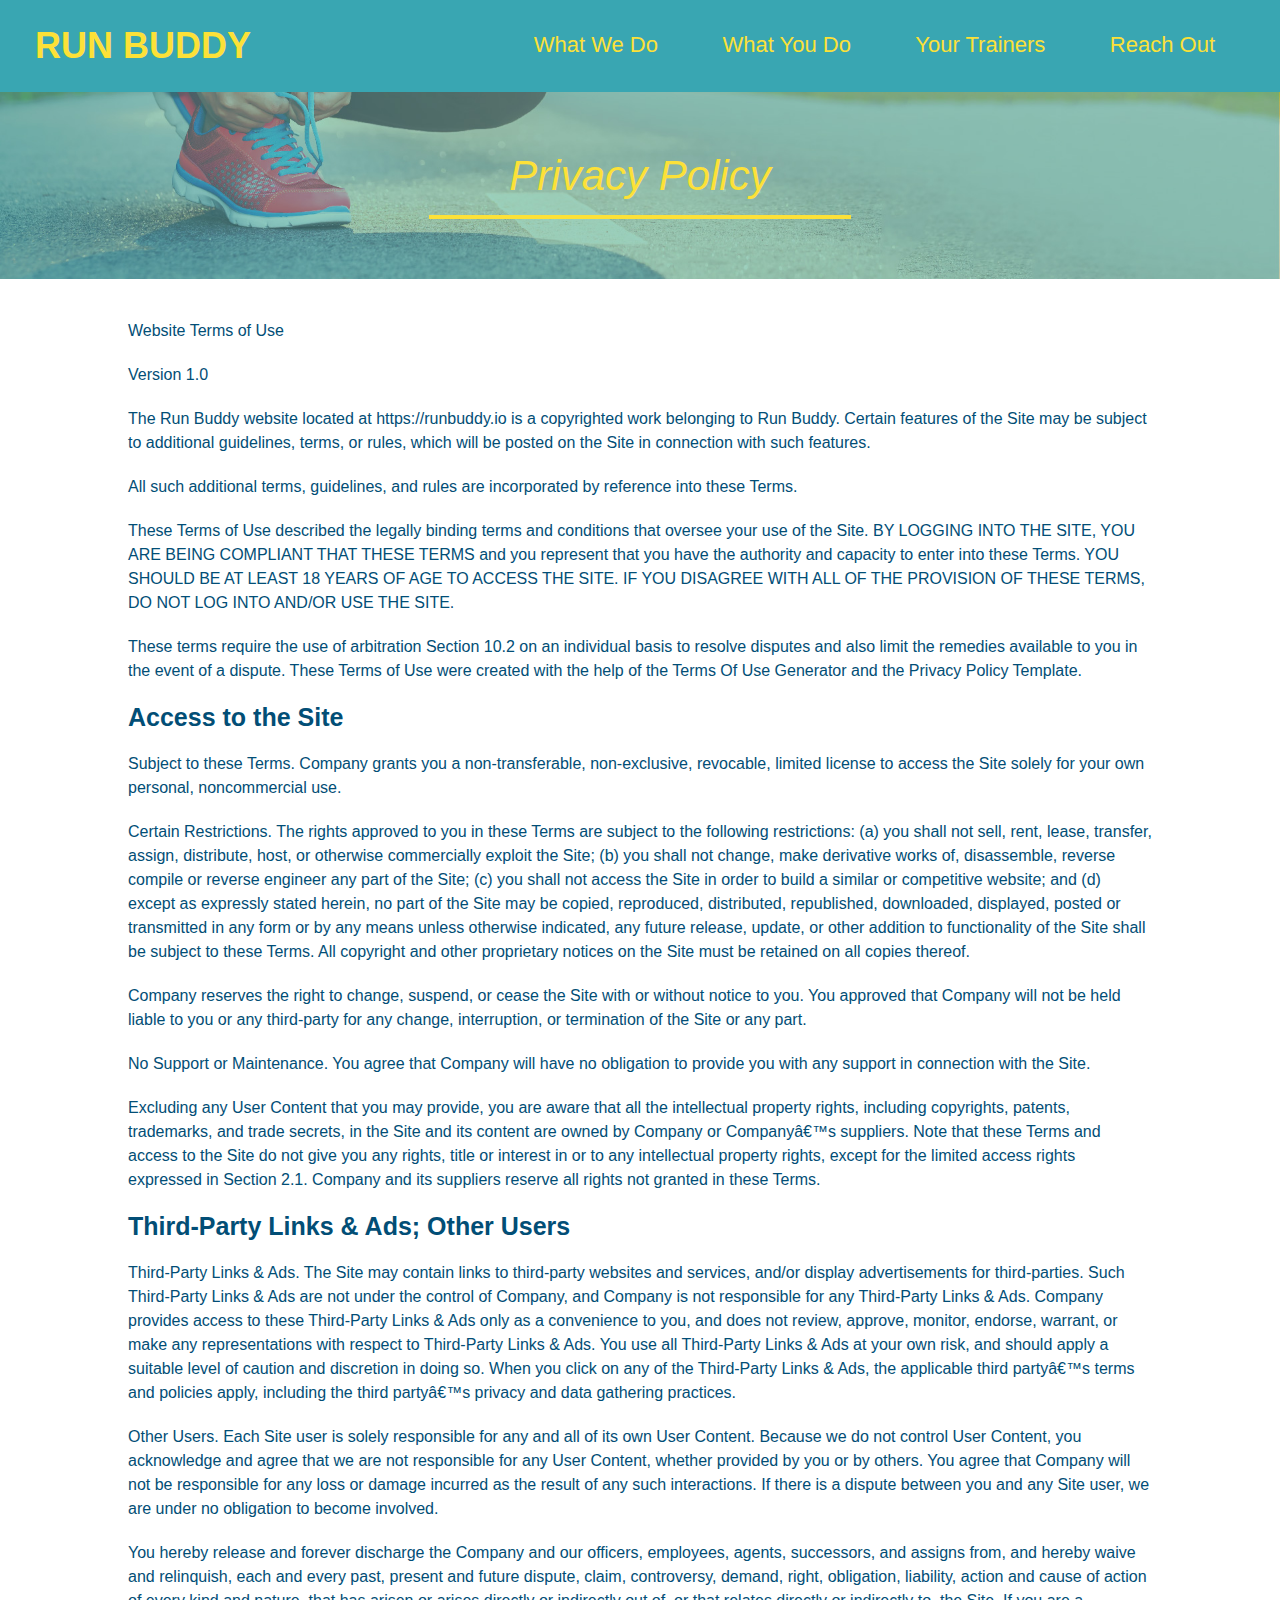
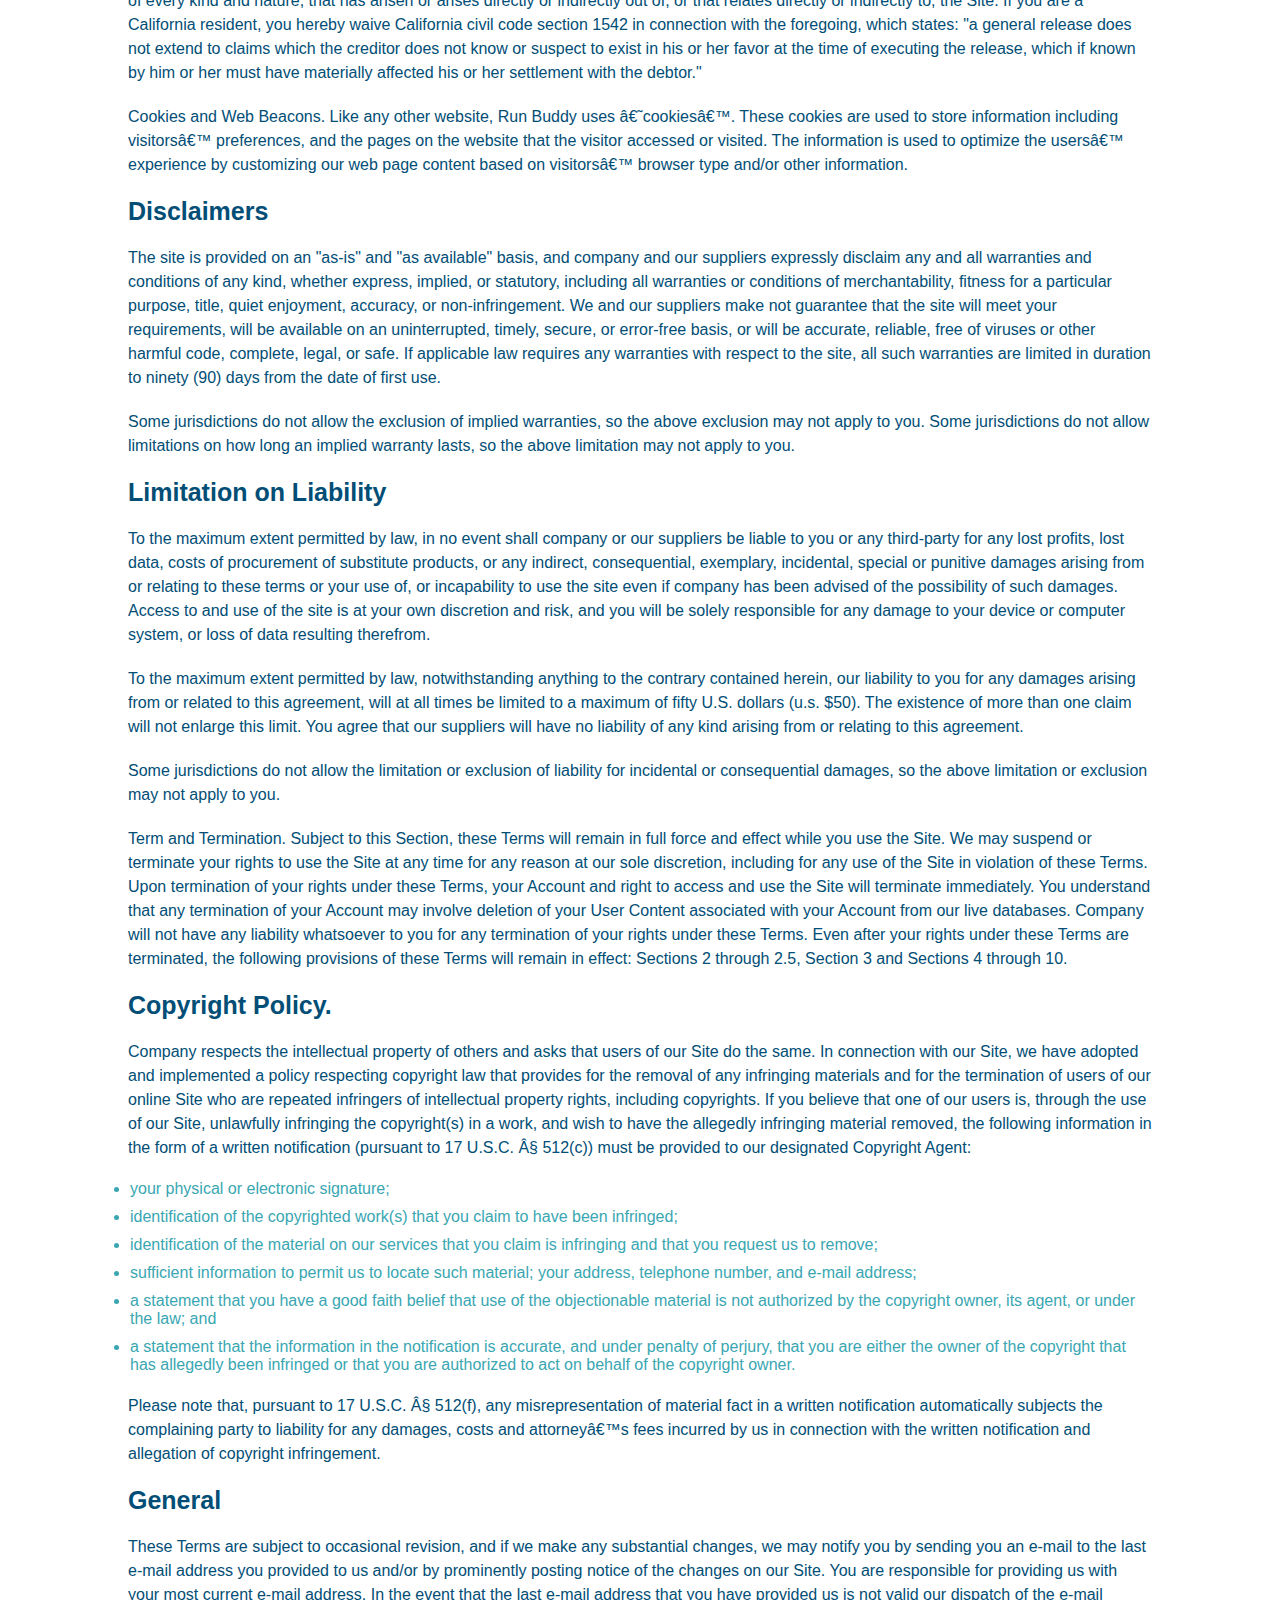
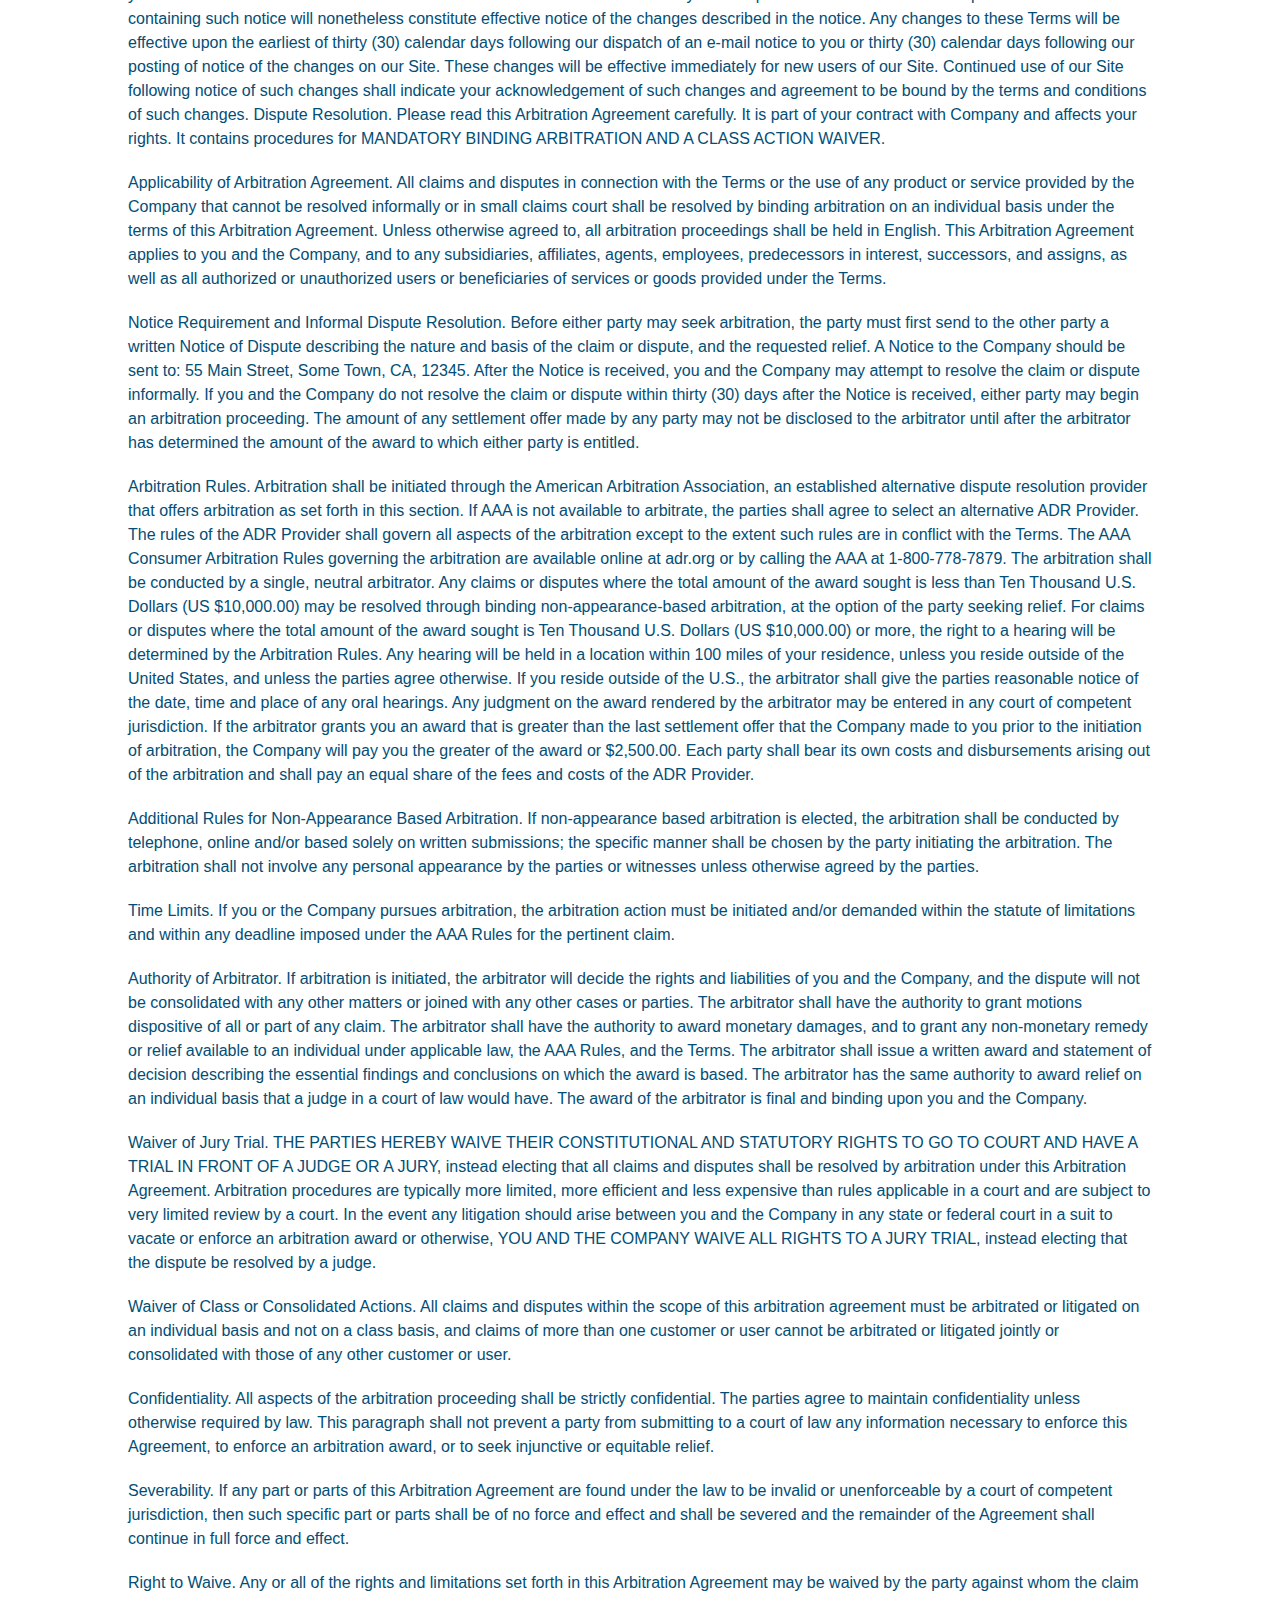
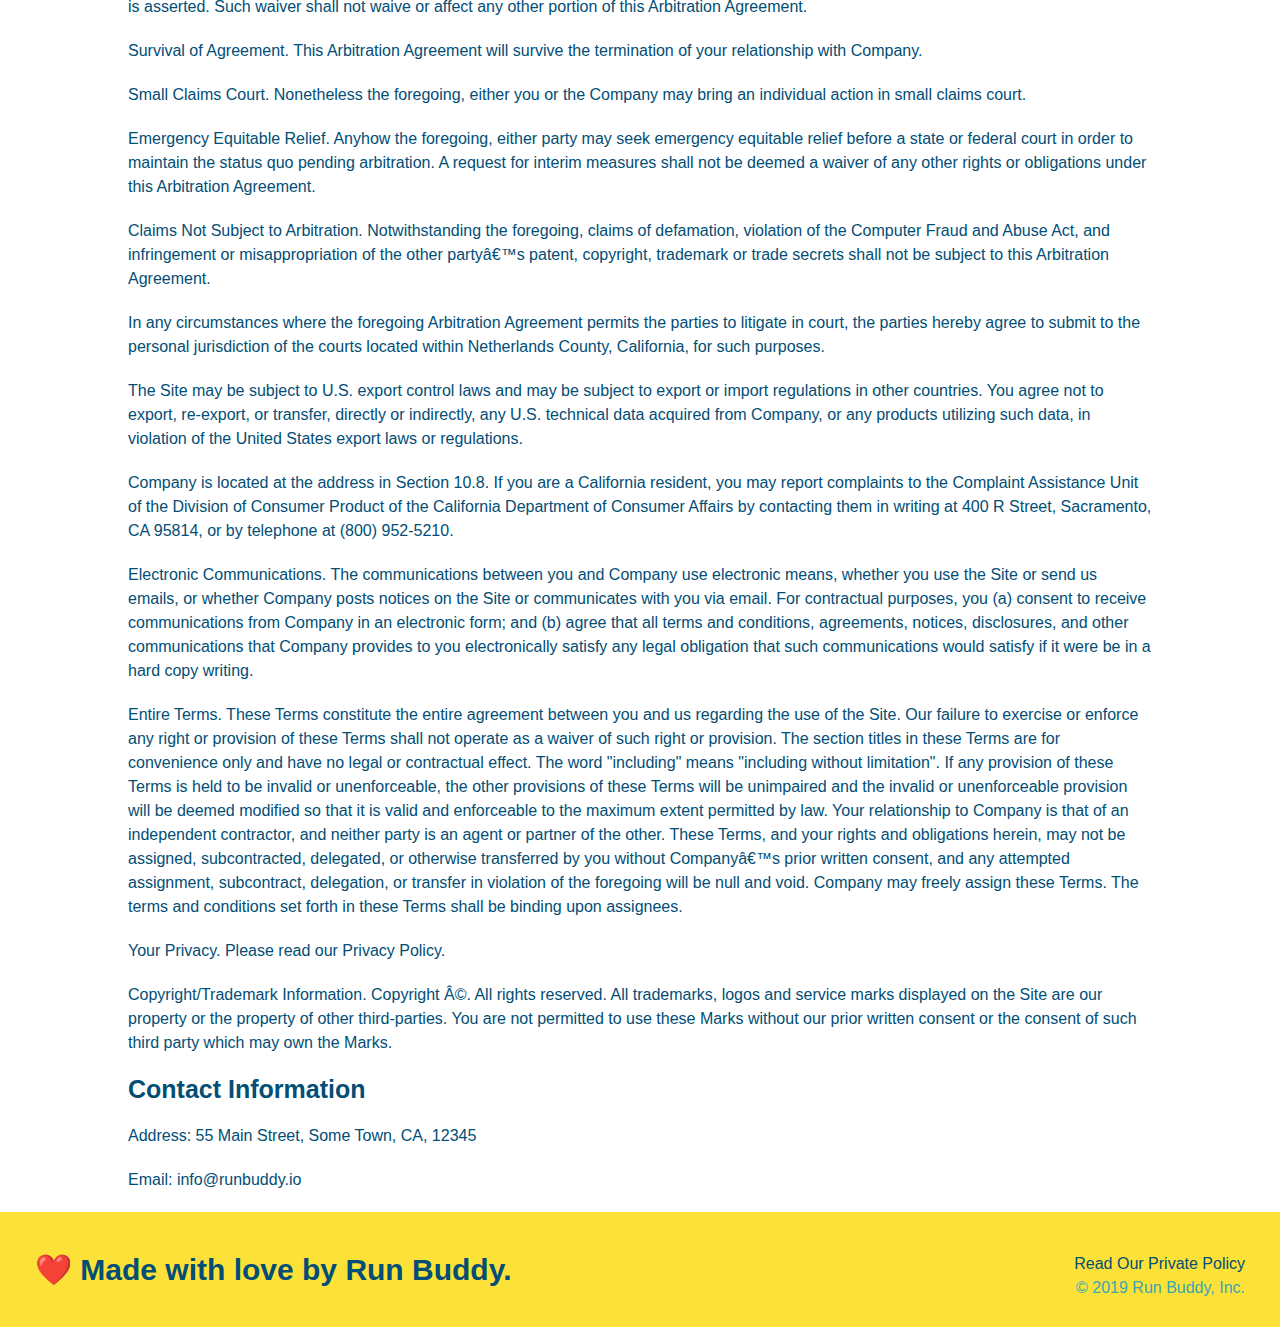
==== privacy-policy.html @ 503f8a89 "privacy policy" ====
<!DOCTYPE html>
<html lang="en">
    <head>
        <meta charset="UTF-8" />
        <title>Privacy Policy - Run Buddy</title>
        <link rel="stylesheet" href="./assets/css/style.css" />
        <link rel="stylesheet" href="./assets/css/secondary-styles.css" />
    </head>
    <body>
        <!-- Navigation -->
        <header>
            <h1>
                <a href="./index.html">RUN BUDDY</a>
            </h1>="
            <nav>
                <!-- Unordered list element -->
                <ul>
                    <!-- List item element -->
                    <li>
                        <!-- Anchor element -->
                        <a href="./index.html#what-we-do">What We Do</a>
                    </li>
                    <li>
                        <a href="./index.html#what-you-do">What You Do</a>
                    </li>
                    <li>
                        <a href="./index.html#your-trainers">Your Trainers</a>
                    </li>
                    <li>
                        <a href="./index.html#reach-out">Reach Out</a>
                    </li>
                </ul>
            </nav>
        </header>
        
        <section class="hero">
            <h2 class="page-title">
                Privacy Policy
            </h2>
        </section>

        <article class="secondary-content">
            <p>
                Website Terms of Use
            </p>
        
              <p>
                Version 1.0
              </p>
        
              <p>
                The Run Buddy website located at https://runbuddy.io is a copyrighted work belonging to Run Buddy. Certain
                features of the Site may be subject to additional guidelines, terms, or rules, which will be posted on the Site
                in connection with such features.
              </p>
        
              <p>
                All such additional terms, guidelines, and rules are incorporated by reference into these Terms.
              </p>
        
              <p>
                These Terms of Use described the legally binding terms and conditions that oversee your use of the Site. BY
                LOGGING INTO THE SITE, YOU ARE BEING COMPLIANT THAT THESE TERMS and you represent that you have the authority
                and capacity to enter into these Terms. YOU SHOULD BE AT LEAST 18 YEARS OF AGE TO ACCESS THE SITE. IF YOU
                DISAGREE WITH ALL OF THE PROVISION OF THESE TERMS, DO NOT LOG INTO AND/OR USE THE SITE.
              </p>
        
              <p>
                These terms require the use of arbitration Section 10.2 on an individual basis to resolve disputes and also
                limit the remedies available to you in the event of a dispute. These Terms of Use were created with the help of
                the Terms Of Use Generator and the Privacy Policy Template.
              </p>
        
              <h3>
                Access to the Site
              </h3>
        
              <p>
                Subject to these Terms. Company grants you a non-transferable, non-exclusive, revocable, limited license to
                access the Site solely for your own personal, noncommercial use.
              </p>
        
              <p>
                Certain Restrictions. The rights approved to you in these Terms are subject to the following restrictions: (a)
                you shall not sell, rent, lease, transfer, assign, distribute, host, or otherwise commercially exploit the Site;
                (b) you shall not change, make derivative works of, disassemble, reverse compile or reverse engineer any part of
                the Site; (c) you shall not access the Site in order to build a similar or competitive website; and (d) except
                as expressly stated herein, no part of the Site may be copied, reproduced, distributed, republished, downloaded,
                displayed, posted or transmitted in any form or by any means unless otherwise indicated, any future release,
                update, or other addition to functionality of the Site shall be subject to these Terms. All copyright and other
                proprietary notices on the Site must be retained on all copies thereof.
              </p>
        
              <p>
                Company reserves the right to change, suspend, or cease the Site with or without notice to you. You approved
                that Company will not be held liable to you or any third-party for any change, interruption, or termination of
                the Site or any part.
              </p>
        
              <p>
                No Support or Maintenance. You agree that Company will have no obligation to provide you with any support in
                connection with the Site.
              </p>
        
              <p>
                Excluding any User Content that you may provide, you are aware that all the intellectual property rights,
                including copyrights, patents, trademarks, and trade secrets, in the Site and its content are owned by Company
                or Companyâ€™s suppliers. Note that these Terms and access to the Site do not give you any rights, title or
                interest in or to any intellectual property rights, except for the limited access rights expressed in Section
                2.1. Company and its suppliers reserve all rights not granted in these Terms.
              </p>
        
              <h3>
                Third-Party Links &amp; Ads; Other Users
              </h3>
        
              <p>
                Third-Party Links &amp; Ads. The Site may contain links to third-party websites and services, and/or display
                advertisements for third-parties. Such Third-Party Links &amp; Ads are not under the control of Company, and Company
                is not responsible for any Third-Party Links &amp; Ads. Company provides access to these Third-Party Links &amp; Ads
                only as a convenience to you, and does not review, approve, monitor, endorse, warrant, or make any
                representations with respect to Third-Party Links &amp; Ads. You use all Third-Party Links &amp; Ads at your own risk,
                and should apply a suitable level of caution and discretion in doing so. When you click on any of the
                Third-Party Links &amp; Ads, the applicable third partyâ€™s terms and policies apply, including the third partyâ€™s
                privacy and data gathering practices.
              </p>
        
              <p>
                Other Users. Each Site user is solely responsible for any and all of its own User Content. Because we do not
                control User Content, you acknowledge and agree that we are not responsible for any User Content, whether
                provided by you or by others. You agree that Company will not be responsible for any loss or damage incurred as
                the result of any such interactions. If there is a dispute between you and any Site user, we are under no
                obligation to become involved.
              </p>
        
              <p>
                You hereby release and forever discharge the Company and our officers, employees, agents, successors, and
                assigns from, and hereby waive and relinquish, each and every past, present and future dispute, claim,
                controversy, demand, right, obligation, liability, action and cause of action of every kind and nature, that has
                arisen or arises directly or indirectly out of, or that relates directly or indirectly to, the Site. If you are
                a California resident, you hereby waive California civil code section 1542 in connection with the foregoing,
                which states: "a general release does not extend to claims which the creditor does not know or suspect to exist
                in his or her favor at the time of executing the release, which if known by him or her must have materially
                affected his or her settlement with the debtor."
              </p>
        
              <p>
                Cookies and Web Beacons. Like any other website, Run Buddy uses â€˜cookiesâ€™. These cookies are used to store
                information including visitorsâ€™ preferences, and the pages on the website that the visitor accessed or visited.
                The information is used to optimize the usersâ€™ experience by customizing our web page content based on visitorsâ€™
                browser type and/or other information.
              </p>
        
              <h3>
                Disclaimers
              </h3>
        
              <p>
                The site is provided on an "as-is" and "as available" basis, and company and our suppliers expressly disclaim
                any and all warranties and conditions of any kind, whether express, implied, or statutory, including all
                warranties or conditions of merchantability, fitness for a particular purpose, title, quiet enjoyment, accuracy,
                or non-infringement. We and our suppliers make not guarantee that the site will meet your requirements, will be
                available on an uninterrupted, timely, secure, or error-free basis, or will be accurate, reliable, free of
                viruses or other harmful code, complete, legal, or safe. If applicable law requires any warranties with respect
                to the site, all such warranties are limited in duration to ninety (90) days from the date of first use.
              </p>
        
              <p>
                Some jurisdictions do not allow the exclusion of implied warranties, so the above exclusion may not apply to
                you. Some jurisdictions do not allow limitations on how long an implied warranty lasts, so the above limitation
                may not apply to you.
              </p>
        
              <h3>
                Limitation on Liability
              </h3>
        
              <p>
                To the maximum extent permitted by law, in no event shall company or our suppliers be liable to you or any
                third-party for any lost profits, lost data, costs of procurement of substitute products, or any indirect,
                consequential, exemplary, incidental, special or punitive damages arising from or relating to these terms or
                your use of, or incapability to use the site even if company has been advised of the possibility of such
                damages. Access to and use of the site is at your own discretion and risk, and you will be solely responsible
                for any damage to your device or computer system, or loss of data resulting therefrom.
              </p>
        
              <p>
                To the maximum extent permitted by law, notwithstanding anything to the contrary contained herein, our liability
                to you for any damages arising from or related to this agreement, will at all times be limited to a maximum of
                fifty U.S. dollars (u.s. $50). The existence of more than one claim will not enlarge this limit. You agree that
                our suppliers will have no liability of any kind arising from or relating to this agreement.
              </p>
        
              <p>
                Some jurisdictions do not allow the limitation or exclusion of liability for incidental or consequential
                damages, so the above limitation or exclusion may not apply to you.
              </p>
        
              <p>
                Term and Termination. Subject to this Section, these Terms will remain in full force and effect while you use
                the Site. We may suspend or terminate your rights to use the Site at any time for any reason at our sole
                discretion, including for any use of the Site in violation of these Terms. Upon termination of your rights under
                these Terms, your Account and right to access and use the Site will terminate immediately. You understand that
                any termination of your Account may involve deletion of your User Content associated with your Account from our
                live databases. Company will not have any liability whatsoever to you for any termination of your rights under
                these Terms. Even after your rights under these Terms are terminated, the following provisions of these Terms
                will remain in effect: Sections 2 through 2.5, Section 3 and Sections 4 through 10.
              </p>
        
              <h3>
                Copyright Policy.
              </h3>
        
              <p>
                Company respects the intellectual property of others and asks that users of our Site do the same. In connection
                with our Site, we have adopted and implemented a policy respecting copyright law that provides for the removal
                of any infringing materials and for the termination of users of our online Site who are repeated infringers of
                intellectual property rights, including copyrights. If you believe that one of our users is, through the use of
                our Site, unlawfully infringing the copyright(s) in a work, and wish to have the allegedly infringing material
                removed, the following information in the form of a written notification (pursuant to 17 U.S.C. Â§ 512(c)) must
                be provided to our designated Copyright Agent:
              </p>
        
              <ul>
                <li>
                  your physical or electronic signature;
                </li>
                <li>
                  identification of the copyrighted work(s) that you claim to have been infringed;
                </li>
                <li>
                  identification of the material on our services that you claim is infringing and that you request us to remove;
                </li>
                <li>
                  sufficient information to permit us to locate such material; your address, telephone number, and e-mail
                  address;
                </li>
                <li>
                  a statement that you have a good faith belief that use of the objectionable material is not authorized by the
                  copyright owner, its agent, or under the law; and
                </li>
                <li>
                  a statement that the information in the notification is accurate, and under penalty of perjury, that you are
                  either the owner of the copyright that has allegedly been infringed or that you are authorized to act on
                  behalf of the copyright owner.
                </li>
              </ul>
        
              <p>
                Please note that, pursuant to 17 U.S.C. Â§ 512(f), any misrepresentation of material fact in a written
                notification automatically subjects the complaining party to liability for any damages, costs and attorneyâ€™s
                fees incurred by us in connection with the written notification and allegation of copyright infringement.
              </p>
        
              <h3>
                General
              </h3>
        
              <p>
                These Terms are subject to occasional revision, and if we make any substantial changes, we may notify you by
                sending you an e-mail to the last e-mail address you provided to us and/or by prominently posting notice of the
                changes on our Site. You are responsible for providing us with your most current e-mail address. In the event
                that the last e-mail address that you have provided us is not valid our dispatch of the e-mail containing such
                notice will nonetheless constitute effective notice of the changes described in the notice. Any changes to these
                Terms will be effective upon the earliest of thirty (30) calendar days following our dispatch of an e-mail
                notice to you or thirty (30) calendar days following our posting of notice of the changes on our Site. These
                changes will be effective immediately for new users of our Site. Continued use of our Site following notice of
                such changes shall indicate your acknowledgement of such changes and agreement to be bound by the terms and
                conditions of such changes. Dispute Resolution. Please read this Arbitration Agreement carefully. It is part of
                your contract with Company and affects your rights. It contains procedures for MANDATORY BINDING ARBITRATION AND
                A CLASS ACTION WAIVER.
              </p>
        
              <p>
                Applicability of Arbitration Agreement. All claims and disputes in connection with the Terms or the use of any
                product or service provided by the Company that cannot be resolved informally or in small claims court shall be
                resolved by binding arbitration on an individual basis under the terms of this Arbitration Agreement. Unless
                otherwise agreed to, all arbitration proceedings shall be held in English. This Arbitration Agreement applies to
                you and the Company, and to any subsidiaries, affiliates, agents, employees, predecessors in interest,
                successors, and assigns, as well as all authorized or unauthorized users or beneficiaries of services or goods
                provided under the Terms.
              </p>
        
              <p>
                Notice Requirement and Informal Dispute Resolution. Before either party may seek arbitration, the party must
                first send to the other party a written Notice of Dispute describing the nature and basis of the claim or
                dispute, and the requested relief. A Notice to the Company should be sent to: 55 Main Street, Some Town, CA,
                12345. After the Notice is received, you and the Company may attempt to resolve the claim or dispute informally.
                If you and the Company do not resolve the claim or dispute within thirty (30) days after the Notice is received,
                either party may begin an arbitration proceeding. The amount of any settlement offer made by any party may not
                be disclosed to the arbitrator until after the arbitrator has determined the amount of the award to which either
                party is entitled.
              </p>
        
              <p>
                Arbitration Rules. Arbitration shall be initiated through the American Arbitration Association, an established
                alternative dispute resolution provider that offers arbitration as set forth in this section. If AAA is not
                available to arbitrate, the parties shall agree to select an alternative ADR Provider. The rules of the ADR
                Provider shall govern all aspects of the arbitration except to the extent such rules are in conflict with the
                Terms. The AAA Consumer Arbitration Rules governing the arbitration are available online at adr.org or by
                calling the AAA at 1-800-778-7879. The arbitration shall be conducted by a single, neutral arbitrator. Any
                claims or disputes where the total amount of the award sought is less than Ten Thousand U.S. Dollars (US
                $10,000.00) may be resolved through binding non-appearance-based arbitration, at the option of the party seeking
                relief. For claims or disputes where the total amount of the award sought is Ten Thousand U.S. Dollars (US
                $10,000.00) or more, the right to a hearing will be determined by the Arbitration Rules. Any hearing will be
                held in a location within 100 miles of your residence, unless you reside outside of the United States, and
                unless the parties agree otherwise. If you reside outside of the U.S., the arbitrator shall give the parties
                reasonable notice of the date, time and place of any oral hearings. Any judgment on the award rendered by the
                arbitrator may be entered in any court of competent jurisdiction. If the arbitrator grants you an award that is
                greater than the last settlement offer that the Company made to you prior to the initiation of arbitration, the
                Company will pay you the greater of the award or $2,500.00. Each party shall bear its own costs and
                disbursements arising out of the arbitration and shall pay an equal share of the fees and costs of the ADR
                Provider.
              </p>
        
              <p>
                Additional Rules for Non-Appearance Based Arbitration. If non-appearance based arbitration is elected, the
                arbitration shall be conducted by telephone, online and/or based solely on written submissions; the specific
                manner shall be chosen by the party initiating the arbitration. The arbitration shall not involve any personal
                appearance by the parties or witnesses unless otherwise agreed by the parties.
              </p>
        
              <p>
                Time Limits. If you or the Company pursues arbitration, the arbitration action must be initiated and/or demanded
                within the statute of limitations and within any deadline imposed under the AAA Rules for the pertinent claim.
              </p>
        
              <p>
                Authority of Arbitrator. If arbitration is initiated, the arbitrator will decide the rights and liabilities of
                you and the Company, and the dispute will not be consolidated with any other matters or joined with any other
                cases or parties. The arbitrator shall have the authority to grant motions dispositive of all or part of any
                claim. The arbitrator shall have the authority to award monetary damages, and to grant any non-monetary remedy
                or relief available to an individual under applicable law, the AAA Rules, and the Terms. The arbitrator shall
                issue a written award and statement of decision describing the essential findings and conclusions on which the
                award is based. The arbitrator has the same authority to award relief on an individual basis that a judge in a
                court of law would have. The award of the arbitrator is final and binding upon you and the Company.
              </p>
        
              <p>
                Waiver of Jury Trial. THE PARTIES HEREBY WAIVE THEIR CONSTITUTIONAL AND STATUTORY RIGHTS TO GO TO COURT AND HAVE
                A TRIAL IN FRONT OF A JUDGE OR A JURY, instead electing that all claims and disputes shall be resolved by
                arbitration under this Arbitration Agreement. Arbitration procedures are typically more limited, more efficient
                and less expensive than rules applicable in a court and are subject to very limited review by a court. In the
                event any litigation should arise between you and the Company in any state or federal court in a suit to vacate
                or enforce an arbitration award or otherwise, YOU AND THE COMPANY WAIVE ALL RIGHTS TO A JURY TRIAL, instead
                electing that the dispute be resolved by a judge.
              </p>
        
              <p>
                Waiver of Class or Consolidated Actions. All claims and disputes within the scope of this arbitration agreement
                must be arbitrated or litigated on an individual basis and not on a class basis, and claims of more than one
                customer or user cannot be arbitrated or litigated jointly or consolidated with those of any other customer or
                user.
              </p>
        
              <p>
                Confidentiality. All aspects of the arbitration proceeding shall be strictly confidential. The parties agree to
                maintain confidentiality unless otherwise required by law. This paragraph shall not prevent a party from
                submitting to a court of law any information necessary to enforce this Agreement, to enforce an arbitration
                award, or to seek injunctive or equitable relief.
              </p>
        
              <p>
                Severability. If any part or parts of this Arbitration Agreement are found under the law to be invalid or
                unenforceable by a court of competent jurisdiction, then such specific part or parts shall be of no force and
                effect and shall be severed and the remainder of the Agreement shall continue in full force and effect.
              </p>
        
              <p>
                Right to Waive. Any or all of the rights and limitations set forth in this Arbitration Agreement may be waived
                by the party against whom the claim is asserted. Such waiver shall not waive or affect any other portion of this
                Arbitration Agreement.
              </p>
        
              <p>
                Survival of Agreement. This Arbitration Agreement will survive the termination of your relationship with
                Company.
              </p>
        
              <p>
                Small Claims Court. Nonetheless the foregoing, either you or the Company may bring an individual action in small
                claims court.
              </p>
        
              <p>
                Emergency Equitable Relief. Anyhow the foregoing, either party may seek emergency equitable relief before a
                state or federal court in order to maintain the status quo pending arbitration. A request for interim measures
                shall not be deemed a waiver of any other rights or obligations under this Arbitration Agreement.
              </p>
        
              <p>
                Claims Not Subject to Arbitration. Notwithstanding the foregoing, claims of defamation, violation of the
                Computer Fraud and Abuse Act, and infringement or misappropriation of the other partyâ€™s patent, copyright,
                trademark or trade secrets shall not be subject to this Arbitration Agreement.
              </p>
        
              <p>
                In any circumstances where the foregoing Arbitration Agreement permits the parties to litigate in court, the
                parties hereby agree to submit to the personal jurisdiction of the courts located within Netherlands County,
                California, for such purposes.
              </p>
        
              <p>
                The Site may be subject to U.S. export control laws and may be subject to export or import regulations in other
                countries. You agree not to export, re-export, or transfer, directly or indirectly, any U.S. technical data
                acquired from Company, or any products utilizing such data, in violation of the United States export laws or
                regulations.
              </p>
        
              <p>
                Company is located at the address in Section 10.8. If you are a California resident, you may report complaints
                to the Complaint Assistance Unit of the Division of Consumer Product of the California Department of Consumer
                Affairs by contacting them in writing at 400 R Street, Sacramento, CA 95814, or by telephone at (800) 952-5210.
              </p>
        
              <p>
                Electronic Communications. The communications between you and Company use electronic means, whether you use the
                Site or send us emails, or whether Company posts notices on the Site or communicates with you via email. For
                contractual purposes, you (a) consent to receive communications from Company in an electronic form; and (b)
                agree that all terms and conditions, agreements, notices, disclosures, and other communications that Company
                provides to you electronically satisfy any legal obligation that such communications would satisfy if it were be
                in a hard copy writing.
              </p>
        
              <p>
                Entire Terms. These Terms constitute the entire agreement between you and us regarding the use of the Site. Our
                failure to exercise or enforce any right or provision of these Terms shall not operate as a waiver of such right
                or provision. The section titles in these Terms are for convenience only and have no legal or contractual
                effect. The word "including" means "including without limitation". If any provision of these Terms is held to be
                invalid or unenforceable, the other provisions of these Terms will be unimpaired and the invalid or
                unenforceable provision will be deemed modified so that it is valid and enforceable to the maximum extent
                permitted by law. Your relationship to Company is that of an independent contractor, and neither party is an
                agent or partner of the other. These Terms, and your rights and obligations herein, may not be assigned,
                subcontracted, delegated, or otherwise transferred by you without Companyâ€™s prior written consent, and any
                attempted assignment, subcontract, delegation, or transfer in violation of the foregoing will be null and void.
                Company may freely assign these Terms. The terms and conditions set forth in these Terms shall be binding upon
                assignees.
              </p>
        
              <p>
                Your Privacy. Please read our Privacy Policy.
              </p>
        
              <p>
                Copyright/Trademark Information. Copyright Â©. All rights reserved. All trademarks, logos and service marks
                displayed on the Site are our property or the property of other third-parties. You are not permitted to use
                these Marks without our prior written consent or the consent of such third party which may own the Marks.
              </p>
        
              <h3>
                Contact Information
              </h3>
        
              <p>
                Address: 55 Main Street, Some Town, CA, 12345
              </p>
              
              <p>
                Email:  <a href="mailto:info@runbuddy.io">info@runbuddy.io</a>
              </p>
        </article>

        <footer>
            <h2>❤️ Made with love by Run Buddy.</h2>
            <div>
                <a>Read Our Private Policy</a><br/>
                &copy; 2019 Run Buddy, Inc.
            </div>
        </footer>
---- assets/css/style.css ----
* {
    margin: 0;
    padding: 0;
    box-sizing: border-box;
}

body {
/* more on this crazy alphanumerical value in a minute */
color: #39a6b2;
font-family: Helvetica, Arial, sans-serif;
}

/* apply styles to header */
header {
    padding: 25px 35px;
    background-color: #39a6b2;
}

header h1 {
    font-weight: bold;
    font-size: 36px;
    color: #fce138;
    margin: 0;
    display: inline;
}

header a {
    text-decoration: none;
    color: #fce138;
}

header nav {
    float: right;
    margin: 7px 0;
}

header nav ul li {
    display: inline;
}

header nav ul li a {
    margin: 0 30px;
    font-weight: lighter;
    font-size: 22px;
}
        
/* apply styles to footer */
footer {
    background: #fce138;
    width: 100%;
    padding: 40px 35px;
}

footer h2 {
    display: inline;
    color: #024e76;
    font-size: 30px;
    margin: 0;
}

footer div {
    float: right;
    line-height: 1.5;
    text-align: right;
}

footer a {
    color: #024e76
}

/* styling for all <section> */
section {
    padding: 60px;
}

/* Hero Style Start */
.hero {
    background-image: url(../images/hero-bg.jpeg);
    height: 600px;
    background-size: cover;
    background-position: center;
    position: relative;
}
/* Hero Style End */

/* Hero Form Style Start */
.hero-form {
    background-color: #fce138;
    padding: 20px;
    width: 500px;
    color: #024e76;
    border: solid 3px #024e76;
    position: absolute;
    bottom: 120px;
    right: 140px;           
}

section h3 {
    font-weight: bold;
    font-size: 24px;
    margin: 0;
}

.hero-form p {
    margin: 5px 0 15px 0;
}

.form-input {
    border: 1px solid #024e76;
    display: block;
    padding: 7px 15px;
    font-size: 16px;
    color: #024e76;
    width: 100%;
    margin-bottom: 15px;
}

.hero-form label{
    margin: 0 5px;
}

.hero-form button {
    color: #fce138;
    background-color: #024e76;
    border: none;
    padding: 10px 20px;
    font-size: 16px;
}

.intro {
    text-align: center;
}

.intro p {
    line-height: 1.7;
    color: #39a6b2;
    width: 80%;
    font-size: 20px;
    margin: 0 auto;
}

.steps {
    text-align: center;
    background: #fce138;
}

.section-title {
    font-size: 55px;
    color: #024e76;
    margin-bottom: 35px;
    padding: 0 100px 20px 100px;
    border-bottom: 3px solid;
    display: inline-block;
}

.primary-border {
    border-color: #fce138;
}

.secondary-border {
    border-color: #39a6b2;
}

.steps div {
    margin-bottom: 80px;
}

.steps img {
    width: 15%;
    margin: 10px 0;
}

.steps h3 {
    color: #024e76;
    font-size: 46px;
    margin-top: 10px;
}

.steps span {
    font-size: 38px;
}  

.steps p {
    color: #39a6b2;
    font-size: 23px;
}

.trainers {
    text-align: center;
}

.trainer {
    width: 900px;
    margin: 0 auto 30px auto;
    background: #024e76;
    color: #fce138;
    overflow: auto;
}

.trainer img {
    width: 35%;
    float: left;
}

.trainer-bio {
    padding: 35px;
    float: left;
    width: 65%;
}

.text-left {
    text-align: left;
}
  
.text-right {
    text-align: right;
}

.trainer-bio h3 {
    font-size: 32px;
    margin-bottom: 8px;
}
  
.trainer-bio h4 {
    font-weight: lighter;
    font-size: 26px;
    margin-bottom: 25px;
}
  
.trainer-bio p {
    font-size: 17px;
    line-height: 1.3;
}

/* REACH OUT STYLE START */
.contact {
    background-color: #024e76;
    text-align: center;
}

.contact h2 {
    color:#fce138;
}

.contact-info iframe {
    width: 400px;
    height: 400px;
    border: none;
    float: left;
}

.contact-info div {
    width: 410px;
    display: inline-block;
    vertical-align: top;
    text-align: left;
    margin: 30px 0 0 60px;
    color: white;
}

.contact-info h3 {
    color: #fce138;
    font-size: 32px;
}

.contact-info p, .contact-info address {
    margin: 20px 0;
    line-height: 1.5;
    font-size: 20px;
    font-style: normal;
}

.contact-info a {
    color: #fce138
}
/* REACH OUT STYLE END */
---- assets/css/secondary-styles.css ----
.hero {
    background-position: bottom;
    height: auto;
    text-align: center;
    margin-bottom: 40px;
}

.page-title {
    color: #fce138;
    display: inline-block;
    border-bottom: solid 4px #fce138;
    padding: 0 80px 15px 80px;
    font-weight: normal;
    font-size: 42px;
    font-style: italic;
}

.secondary-content {
    width: 80%;
    margin: 0 auto;
    color: #024e76;
}

.secondary-content h3 {
    font-size: 25px;
    margin: 20px 0;
}

.secondary-content p {
    font-size: 16px;
    line-height: 1.5;
    margin: 20px 0;
}

.secondary-content ul {
    margin: 15px 2px;
}

.secondary-content li {
    color: #39a6b2;
    margin: 10px 0;
}

.secondary-content a {
    text-decoration: none;
    color: #024e76;
}
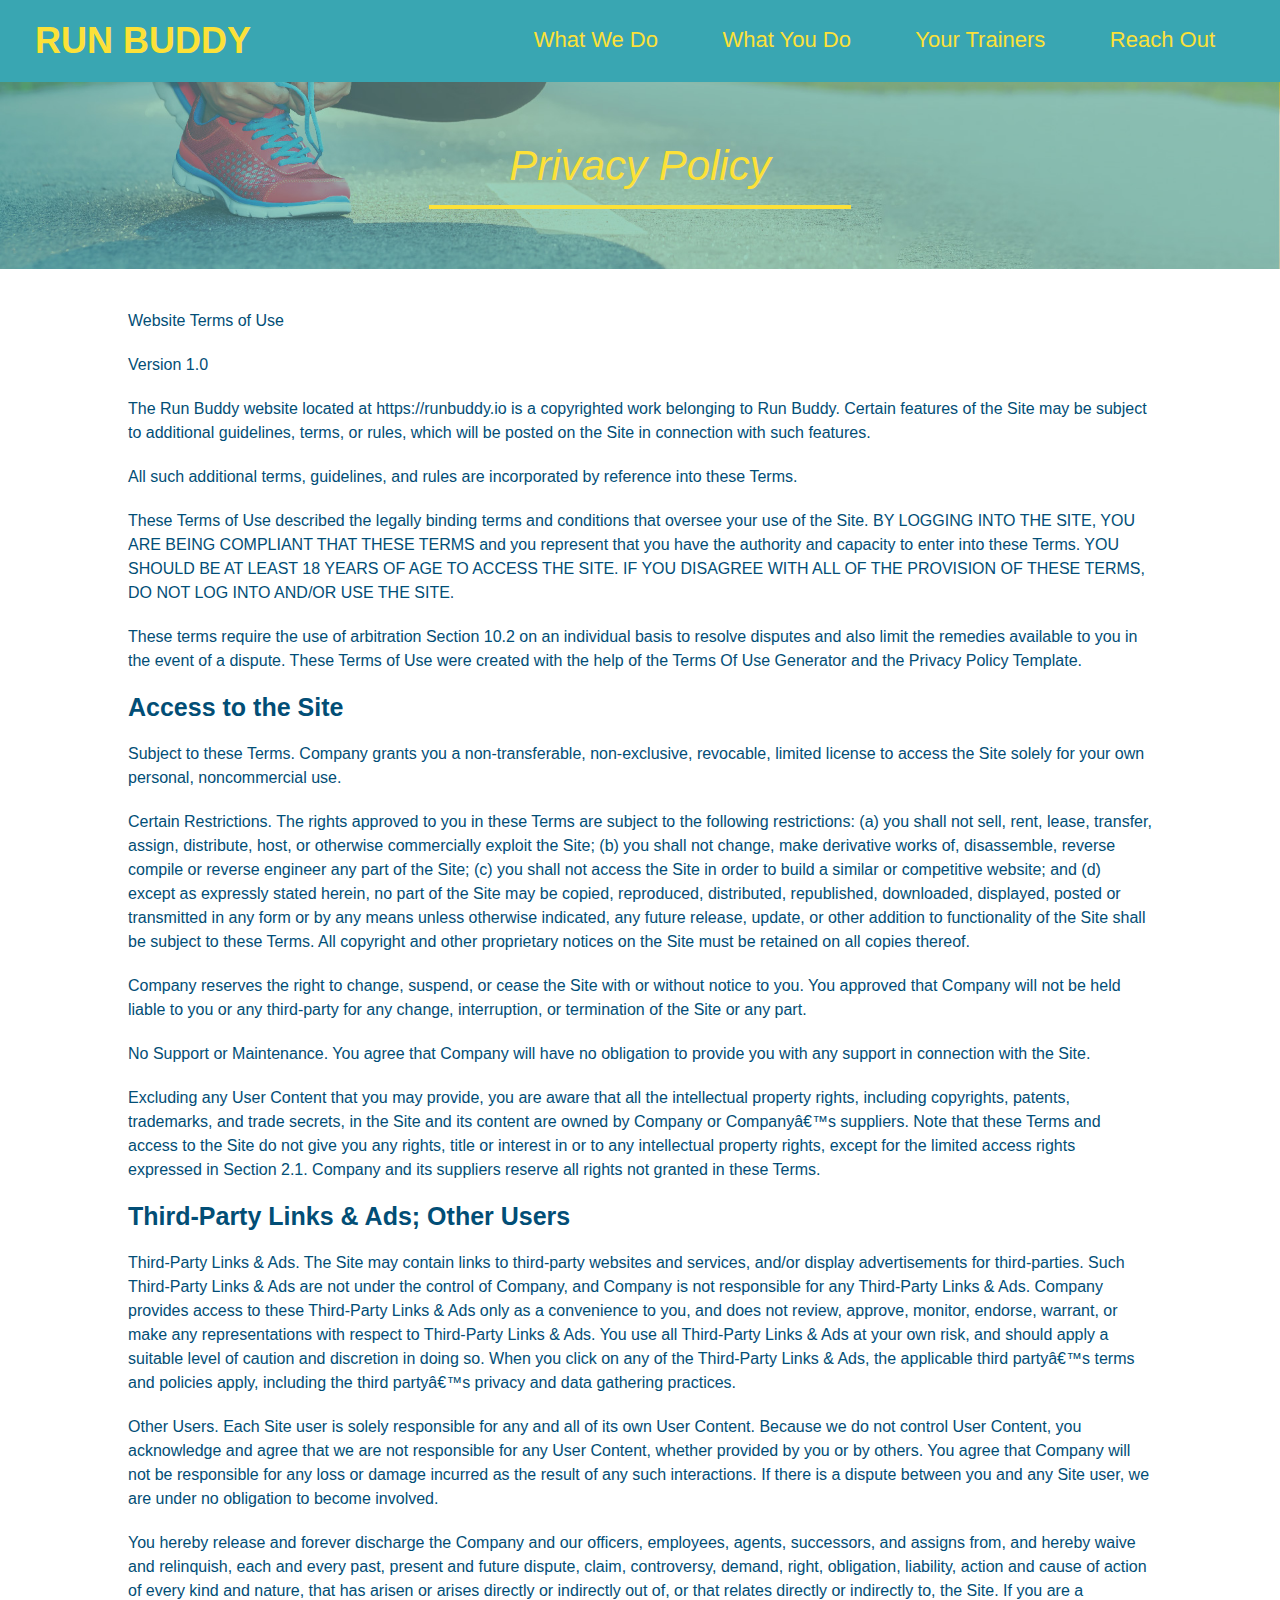
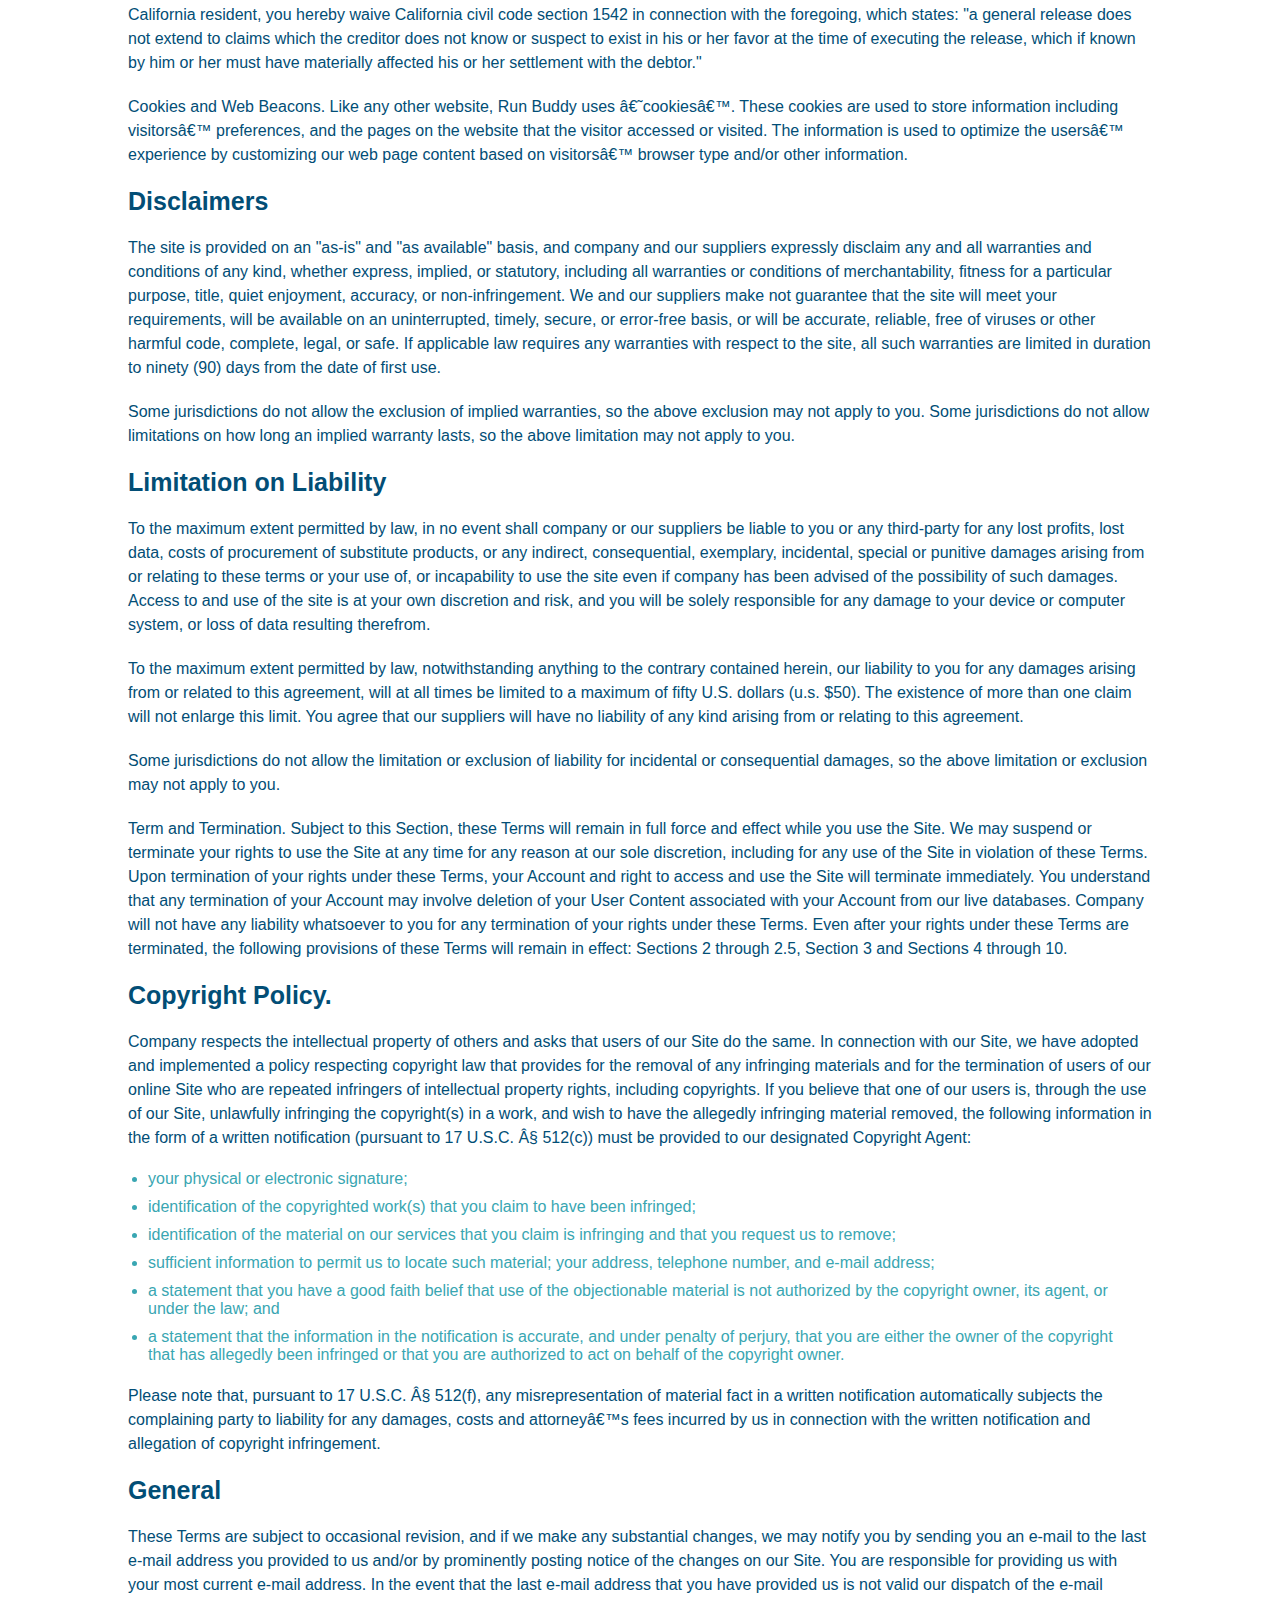
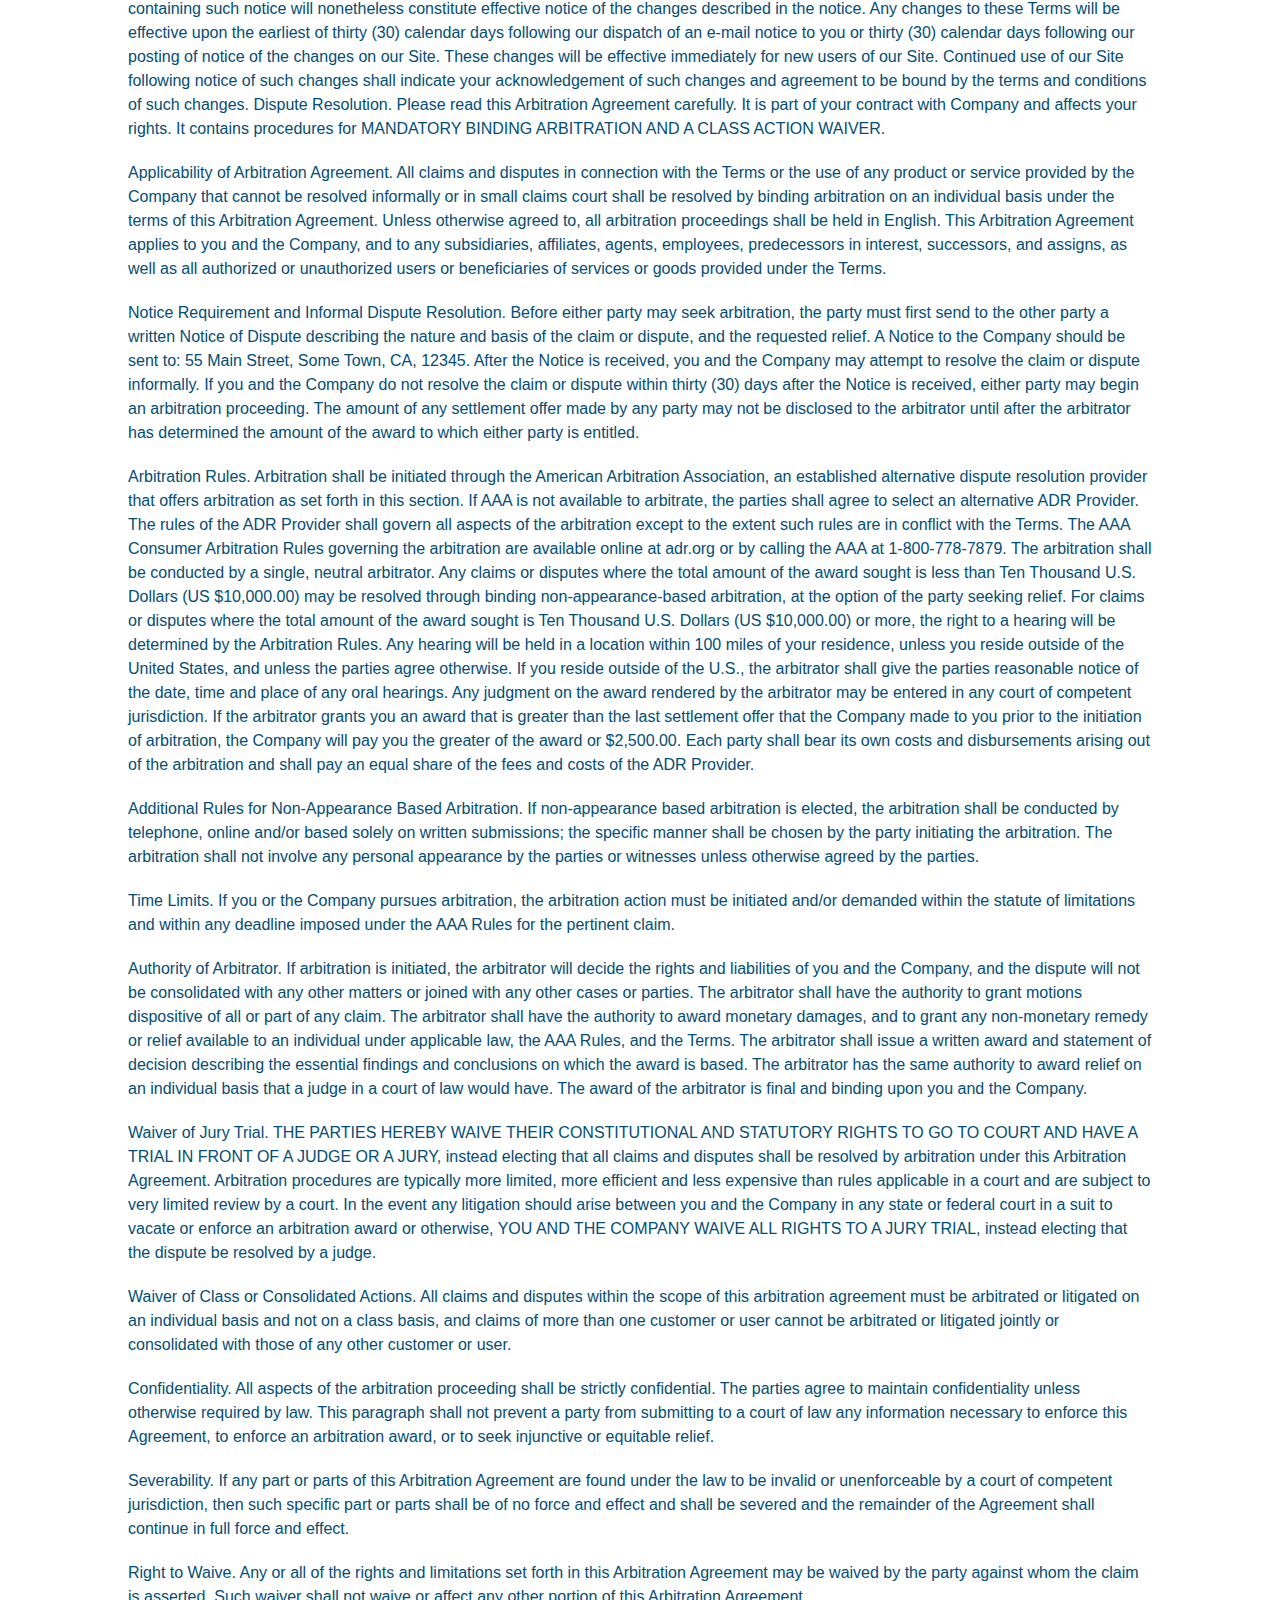
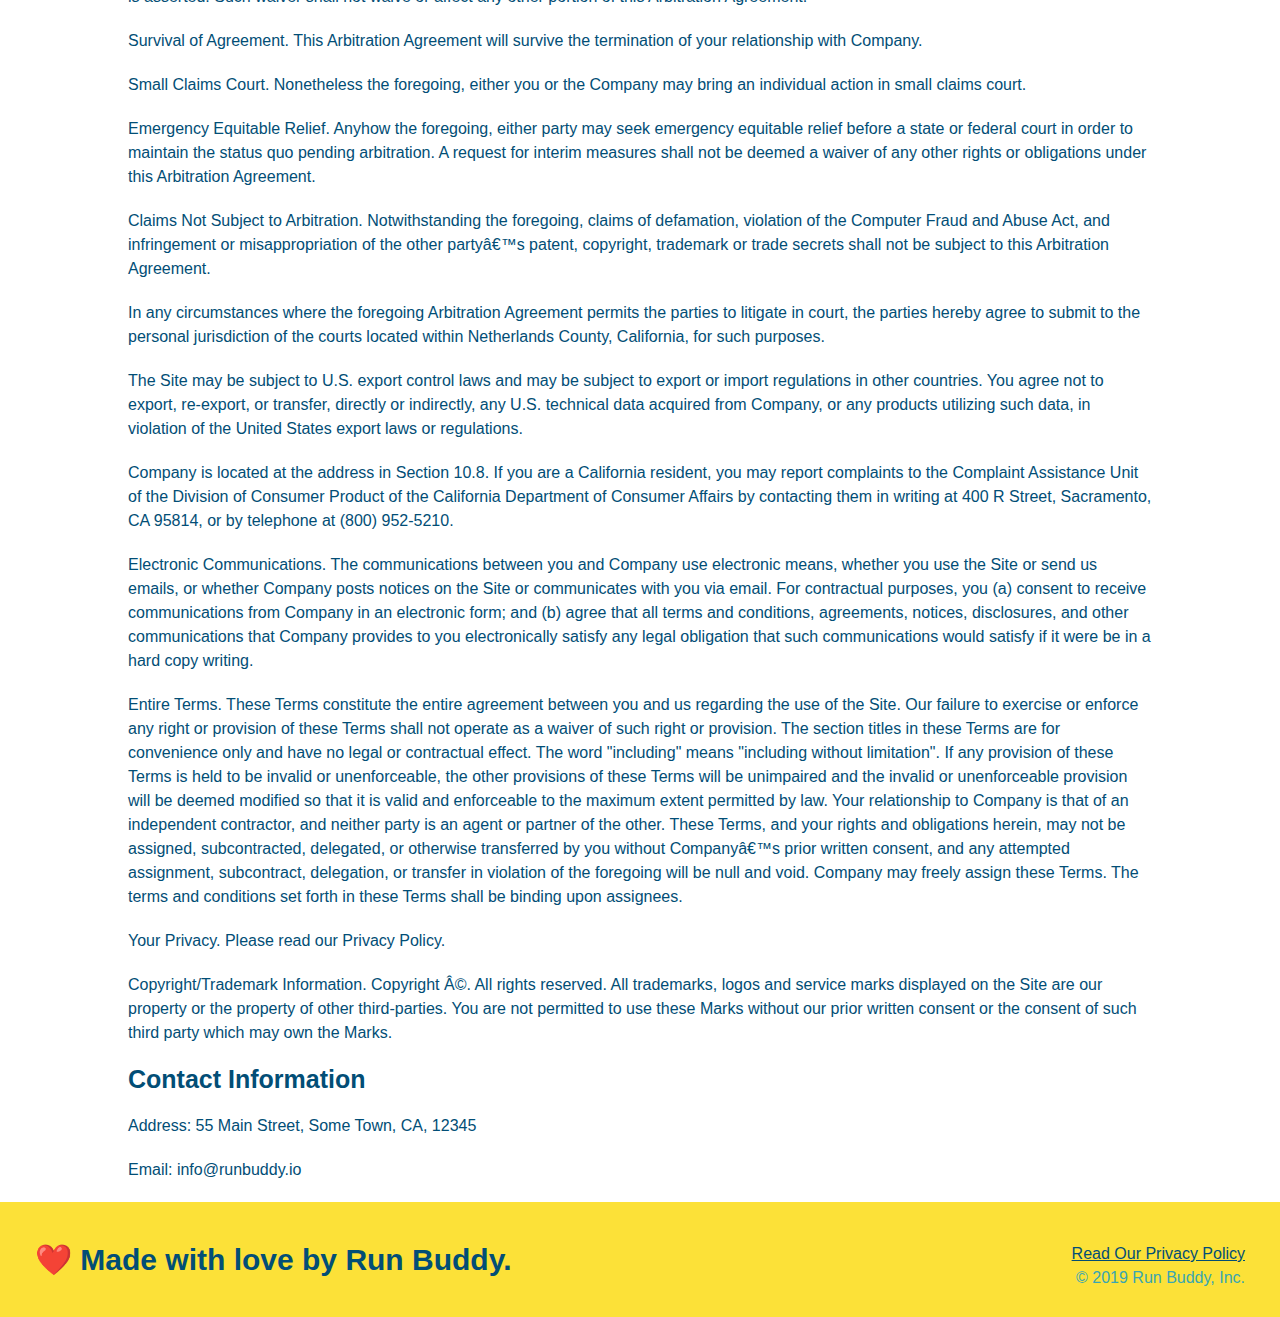
==== commit 1a4f15b4: "replace all files with code snapshot" ====
--- a/privacy-policy.html
+++ b/privacy-policy.html
@@ -1,469 +1,481 @@
 <!DOCTYPE html>
 <html lang="en">
-    <head>
-        <meta charset="UTF-8" />
-        <title>Privacy Policy - Run Buddy</title>
-        <link rel="stylesheet" href="./assets/css/style.css" />
-        <link rel="stylesheet" href="./assets/css/secondary-styles.css" />
-    </head>
-    <body>
-        <!-- Navigation -->
-        <header>
-            <h1>
-                <a href="./index.html">RUN BUDDY</a>
-            </h1>="
-            <nav>
-                <!-- Unordered list element -->
-                <ul>
-                    <!-- List item element -->
-                    <li>
-                        <!-- Anchor element -->
-                        <a href="./index.html#what-we-do">What We Do</a>
-                    </li>
-                    <li>
-                        <a href="./index.html#what-you-do">What You Do</a>
-                    </li>
-                    <li>
-                        <a href="./index.html#your-trainers">Your Trainers</a>
-                    </li>
-                    <li>
-                        <a href="./index.html#reach-out">Reach Out</a>
-                    </li>
-                </ul>
-            </nav>
-        </header>
-        
-        <section class="hero">
-            <h2 class="page-title">
-                Privacy Policy
-            </h2>
-        </section>
-
-        <article class="secondary-content">
-            <p>
-                Website Terms of Use
-            </p>
-        
-              <p>
-                Version 1.0
-              </p>
-        
-              <p>
-                The Run Buddy website located at https://runbuddy.io is a copyrighted work belonging to Run Buddy. Certain
-                features of the Site may be subject to additional guidelines, terms, or rules, which will be posted on the Site
-                in connection with such features.
-              </p>
-        
-              <p>
-                All such additional terms, guidelines, and rules are incorporated by reference into these Terms.
-              </p>
-        
-              <p>
-                These Terms of Use described the legally binding terms and conditions that oversee your use of the Site. BY
-                LOGGING INTO THE SITE, YOU ARE BEING COMPLIANT THAT THESE TERMS and you represent that you have the authority
-                and capacity to enter into these Terms. YOU SHOULD BE AT LEAST 18 YEARS OF AGE TO ACCESS THE SITE. IF YOU
-                DISAGREE WITH ALL OF THE PROVISION OF THESE TERMS, DO NOT LOG INTO AND/OR USE THE SITE.
-              </p>
-        
-              <p>
-                These terms require the use of arbitration Section 10.2 on an individual basis to resolve disputes and also
-                limit the remedies available to you in the event of a dispute. These Terms of Use were created with the help of
-                the Terms Of Use Generator and the Privacy Policy Template.
-              </p>
-        
-              <h3>
-                Access to the Site
-              </h3>
-        
-              <p>
-                Subject to these Terms. Company grants you a non-transferable, non-exclusive, revocable, limited license to
-                access the Site solely for your own personal, noncommercial use.
-              </p>
-        
-              <p>
-                Certain Restrictions. The rights approved to you in these Terms are subject to the following restrictions: (a)
-                you shall not sell, rent, lease, transfer, assign, distribute, host, or otherwise commercially exploit the Site;
-                (b) you shall not change, make derivative works of, disassemble, reverse compile or reverse engineer any part of
-                the Site; (c) you shall not access the Site in order to build a similar or competitive website; and (d) except
-                as expressly stated herein, no part of the Site may be copied, reproduced, distributed, republished, downloaded,
-                displayed, posted or transmitted in any form or by any means unless otherwise indicated, any future release,
-                update, or other addition to functionality of the Site shall be subject to these Terms. All copyright and other
-                proprietary notices on the Site must be retained on all copies thereof.
-              </p>
-        
-              <p>
-                Company reserves the right to change, suspend, or cease the Site with or without notice to you. You approved
-                that Company will not be held liable to you or any third-party for any change, interruption, or termination of
-                the Site or any part.
-              </p>
-        
-              <p>
-                No Support or Maintenance. You agree that Company will have no obligation to provide you with any support in
-                connection with the Site.
-              </p>
-        
-              <p>
-                Excluding any User Content that you may provide, you are aware that all the intellectual property rights,
-                including copyrights, patents, trademarks, and trade secrets, in the Site and its content are owned by Company
-                or Companyâ€™s suppliers. Note that these Terms and access to the Site do not give you any rights, title or
-                interest in or to any intellectual property rights, except for the limited access rights expressed in Section
-                2.1. Company and its suppliers reserve all rights not granted in these Terms.
-              </p>
-        
-              <h3>
-                Third-Party Links &amp; Ads; Other Users
-              </h3>
-        
-              <p>
-                Third-Party Links &amp; Ads. The Site may contain links to third-party websites and services, and/or display
-                advertisements for third-parties. Such Third-Party Links &amp; Ads are not under the control of Company, and Company
-                is not responsible for any Third-Party Links &amp; Ads. Company provides access to these Third-Party Links &amp; Ads
-                only as a convenience to you, and does not review, approve, monitor, endorse, warrant, or make any
-                representations with respect to Third-Party Links &amp; Ads. You use all Third-Party Links &amp; Ads at your own risk,
-                and should apply a suitable level of caution and discretion in doing so. When you click on any of the
-                Third-Party Links &amp; Ads, the applicable third partyâ€™s terms and policies apply, including the third partyâ€™s
-                privacy and data gathering practices.
-              </p>
-        
-              <p>
-                Other Users. Each Site user is solely responsible for any and all of its own User Content. Because we do not
-                control User Content, you acknowledge and agree that we are not responsible for any User Content, whether
-                provided by you or by others. You agree that Company will not be responsible for any loss or damage incurred as
-                the result of any such interactions. If there is a dispute between you and any Site user, we are under no
-                obligation to become involved.
-              </p>
-        
-              <p>
-                You hereby release and forever discharge the Company and our officers, employees, agents, successors, and
-                assigns from, and hereby waive and relinquish, each and every past, present and future dispute, claim,
-                controversy, demand, right, obligation, liability, action and cause of action of every kind and nature, that has
-                arisen or arises directly or indirectly out of, or that relates directly or indirectly to, the Site. If you are
-                a California resident, you hereby waive California civil code section 1542 in connection with the foregoing,
-                which states: "a general release does not extend to claims which the creditor does not know or suspect to exist
-                in his or her favor at the time of executing the release, which if known by him or her must have materially
-                affected his or her settlement with the debtor."
-              </p>
-        
-              <p>
-                Cookies and Web Beacons. Like any other website, Run Buddy uses â€˜cookiesâ€™. These cookies are used to store
-                information including visitorsâ€™ preferences, and the pages on the website that the visitor accessed or visited.
-                The information is used to optimize the usersâ€™ experience by customizing our web page content based on visitorsâ€™
-                browser type and/or other information.
-              </p>
-        
-              <h3>
-                Disclaimers
-              </h3>
-        
-              <p>
-                The site is provided on an "as-is" and "as available" basis, and company and our suppliers expressly disclaim
-                any and all warranties and conditions of any kind, whether express, implied, or statutory, including all
-                warranties or conditions of merchantability, fitness for a particular purpose, title, quiet enjoyment, accuracy,
-                or non-infringement. We and our suppliers make not guarantee that the site will meet your requirements, will be
-                available on an uninterrupted, timely, secure, or error-free basis, or will be accurate, reliable, free of
-                viruses or other harmful code, complete, legal, or safe. If applicable law requires any warranties with respect
-                to the site, all such warranties are limited in duration to ninety (90) days from the date of first use.
-              </p>
-        
-              <p>
-                Some jurisdictions do not allow the exclusion of implied warranties, so the above exclusion may not apply to
-                you. Some jurisdictions do not allow limitations on how long an implied warranty lasts, so the above limitation
-                may not apply to you.
-              </p>
-        
-              <h3>
-                Limitation on Liability
-              </h3>
-        
-              <p>
-                To the maximum extent permitted by law, in no event shall company or our suppliers be liable to you or any
-                third-party for any lost profits, lost data, costs of procurement of substitute products, or any indirect,
-                consequential, exemplary, incidental, special or punitive damages arising from or relating to these terms or
-                your use of, or incapability to use the site even if company has been advised of the possibility of such
-                damages. Access to and use of the site is at your own discretion and risk, and you will be solely responsible
-                for any damage to your device or computer system, or loss of data resulting therefrom.
-              </p>
-        
-              <p>
-                To the maximum extent permitted by law, notwithstanding anything to the contrary contained herein, our liability
-                to you for any damages arising from or related to this agreement, will at all times be limited to a maximum of
-                fifty U.S. dollars (u.s. $50). The existence of more than one claim will not enlarge this limit. You agree that
-                our suppliers will have no liability of any kind arising from or relating to this agreement.
-              </p>
-        
-              <p>
-                Some jurisdictions do not allow the limitation or exclusion of liability for incidental or consequential
-                damages, so the above limitation or exclusion may not apply to you.
-              </p>
-        
-              <p>
-                Term and Termination. Subject to this Section, these Terms will remain in full force and effect while you use
-                the Site. We may suspend or terminate your rights to use the Site at any time for any reason at our sole
-                discretion, including for any use of the Site in violation of these Terms. Upon termination of your rights under
-                these Terms, your Account and right to access and use the Site will terminate immediately. You understand that
-                any termination of your Account may involve deletion of your User Content associated with your Account from our
-                live databases. Company will not have any liability whatsoever to you for any termination of your rights under
-                these Terms. Even after your rights under these Terms are terminated, the following provisions of these Terms
-                will remain in effect: Sections 2 through 2.5, Section 3 and Sections 4 through 10.
-              </p>
-        
-              <h3>
-                Copyright Policy.
-              </h3>
-        
-              <p>
-                Company respects the intellectual property of others and asks that users of our Site do the same. In connection
-                with our Site, we have adopted and implemented a policy respecting copyright law that provides for the removal
-                of any infringing materials and for the termination of users of our online Site who are repeated infringers of
-                intellectual property rights, including copyrights. If you believe that one of our users is, through the use of
-                our Site, unlawfully infringing the copyright(s) in a work, and wish to have the allegedly infringing material
-                removed, the following information in the form of a written notification (pursuant to 17 U.S.C. Â§ 512(c)) must
-                be provided to our designated Copyright Agent:
-              </p>
-        
-              <ul>
-                <li>
-                  your physical or electronic signature;
-                </li>
-                <li>
-                  identification of the copyrighted work(s) that you claim to have been infringed;
-                </li>
-                <li>
-                  identification of the material on our services that you claim is infringing and that you request us to remove;
-                </li>
-                <li>
-                  sufficient information to permit us to locate such material; your address, telephone number, and e-mail
-                  address;
-                </li>
-                <li>
-                  a statement that you have a good faith belief that use of the objectionable material is not authorized by the
-                  copyright owner, its agent, or under the law; and
-                </li>
-                <li>
-                  a statement that the information in the notification is accurate, and under penalty of perjury, that you are
-                  either the owner of the copyright that has allegedly been infringed or that you are authorized to act on
-                  behalf of the copyright owner.
-                </li>
-              </ul>
-        
-              <p>
-                Please note that, pursuant to 17 U.S.C. Â§ 512(f), any misrepresentation of material fact in a written
-                notification automatically subjects the complaining party to liability for any damages, costs and attorneyâ€™s
-                fees incurred by us in connection with the written notification and allegation of copyright infringement.
-              </p>
-        
-              <h3>
-                General
-              </h3>
-        
-              <p>
-                These Terms are subject to occasional revision, and if we make any substantial changes, we may notify you by
-                sending you an e-mail to the last e-mail address you provided to us and/or by prominently posting notice of the
-                changes on our Site. You are responsible for providing us with your most current e-mail address. In the event
-                that the last e-mail address that you have provided us is not valid our dispatch of the e-mail containing such
-                notice will nonetheless constitute effective notice of the changes described in the notice. Any changes to these
-                Terms will be effective upon the earliest of thirty (30) calendar days following our dispatch of an e-mail
-                notice to you or thirty (30) calendar days following our posting of notice of the changes on our Site. These
-                changes will be effective immediately for new users of our Site. Continued use of our Site following notice of
-                such changes shall indicate your acknowledgement of such changes and agreement to be bound by the terms and
-                conditions of such changes. Dispute Resolution. Please read this Arbitration Agreement carefully. It is part of
-                your contract with Company and affects your rights. It contains procedures for MANDATORY BINDING ARBITRATION AND
-                A CLASS ACTION WAIVER.
-              </p>
-        
-              <p>
-                Applicability of Arbitration Agreement. All claims and disputes in connection with the Terms or the use of any
-                product or service provided by the Company that cannot be resolved informally or in small claims court shall be
-                resolved by binding arbitration on an individual basis under the terms of this Arbitration Agreement. Unless
-                otherwise agreed to, all arbitration proceedings shall be held in English. This Arbitration Agreement applies to
-                you and the Company, and to any subsidiaries, affiliates, agents, employees, predecessors in interest,
-                successors, and assigns, as well as all authorized or unauthorized users or beneficiaries of services or goods
-                provided under the Terms.
-              </p>
-        
-              <p>
-                Notice Requirement and Informal Dispute Resolution. Before either party may seek arbitration, the party must
-                first send to the other party a written Notice of Dispute describing the nature and basis of the claim or
-                dispute, and the requested relief. A Notice to the Company should be sent to: 55 Main Street, Some Town, CA,
-                12345. After the Notice is received, you and the Company may attempt to resolve the claim or dispute informally.
-                If you and the Company do not resolve the claim or dispute within thirty (30) days after the Notice is received,
-                either party may begin an arbitration proceeding. The amount of any settlement offer made by any party may not
-                be disclosed to the arbitrator until after the arbitrator has determined the amount of the award to which either
-                party is entitled.
-              </p>
-        
-              <p>
-                Arbitration Rules. Arbitration shall be initiated through the American Arbitration Association, an established
-                alternative dispute resolution provider that offers arbitration as set forth in this section. If AAA is not
-                available to arbitrate, the parties shall agree to select an alternative ADR Provider. The rules of the ADR
-                Provider shall govern all aspects of the arbitration except to the extent such rules are in conflict with the
-                Terms. The AAA Consumer Arbitration Rules governing the arbitration are available online at adr.org or by
-                calling the AAA at 1-800-778-7879. The arbitration shall be conducted by a single, neutral arbitrator. Any
-                claims or disputes where the total amount of the award sought is less than Ten Thousand U.S. Dollars (US
-                $10,000.00) may be resolved through binding non-appearance-based arbitration, at the option of the party seeking
-                relief. For claims or disputes where the total amount of the award sought is Ten Thousand U.S. Dollars (US
-                $10,000.00) or more, the right to a hearing will be determined by the Arbitration Rules. Any hearing will be
-                held in a location within 100 miles of your residence, unless you reside outside of the United States, and
-                unless the parties agree otherwise. If you reside outside of the U.S., the arbitrator shall give the parties
-                reasonable notice of the date, time and place of any oral hearings. Any judgment on the award rendered by the
-                arbitrator may be entered in any court of competent jurisdiction. If the arbitrator grants you an award that is
-                greater than the last settlement offer that the Company made to you prior to the initiation of arbitration, the
-                Company will pay you the greater of the award or $2,500.00. Each party shall bear its own costs and
-                disbursements arising out of the arbitration and shall pay an equal share of the fees and costs of the ADR
-                Provider.
-              </p>
-        
-              <p>
-                Additional Rules for Non-Appearance Based Arbitration. If non-appearance based arbitration is elected, the
-                arbitration shall be conducted by telephone, online and/or based solely on written submissions; the specific
-                manner shall be chosen by the party initiating the arbitration. The arbitration shall not involve any personal
-                appearance by the parties or witnesses unless otherwise agreed by the parties.
-              </p>
-        
-              <p>
-                Time Limits. If you or the Company pursues arbitration, the arbitration action must be initiated and/or demanded
-                within the statute of limitations and within any deadline imposed under the AAA Rules for the pertinent claim.
-              </p>
-        
-              <p>
-                Authority of Arbitrator. If arbitration is initiated, the arbitrator will decide the rights and liabilities of
-                you and the Company, and the dispute will not be consolidated with any other matters or joined with any other
-                cases or parties. The arbitrator shall have the authority to grant motions dispositive of all or part of any
-                claim. The arbitrator shall have the authority to award monetary damages, and to grant any non-monetary remedy
-                or relief available to an individual under applicable law, the AAA Rules, and the Terms. The arbitrator shall
-                issue a written award and statement of decision describing the essential findings and conclusions on which the
-                award is based. The arbitrator has the same authority to award relief on an individual basis that a judge in a
-                court of law would have. The award of the arbitrator is final and binding upon you and the Company.
-              </p>
-        
-              <p>
-                Waiver of Jury Trial. THE PARTIES HEREBY WAIVE THEIR CONSTITUTIONAL AND STATUTORY RIGHTS TO GO TO COURT AND HAVE
-                A TRIAL IN FRONT OF A JUDGE OR A JURY, instead electing that all claims and disputes shall be resolved by
-                arbitration under this Arbitration Agreement. Arbitration procedures are typically more limited, more efficient
-                and less expensive than rules applicable in a court and are subject to very limited review by a court. In the
-                event any litigation should arise between you and the Company in any state or federal court in a suit to vacate
-                or enforce an arbitration award or otherwise, YOU AND THE COMPANY WAIVE ALL RIGHTS TO A JURY TRIAL, instead
-                electing that the dispute be resolved by a judge.
-              </p>
-        
-              <p>
-                Waiver of Class or Consolidated Actions. All claims and disputes within the scope of this arbitration agreement
-                must be arbitrated or litigated on an individual basis and not on a class basis, and claims of more than one
-                customer or user cannot be arbitrated or litigated jointly or consolidated with those of any other customer or
-                user.
-              </p>
-        
-              <p>
-                Confidentiality. All aspects of the arbitration proceeding shall be strictly confidential. The parties agree to
-                maintain confidentiality unless otherwise required by law. This paragraph shall not prevent a party from
-                submitting to a court of law any information necessary to enforce this Agreement, to enforce an arbitration
-                award, or to seek injunctive or equitable relief.
-              </p>
-        
-              <p>
-                Severability. If any part or parts of this Arbitration Agreement are found under the law to be invalid or
-                unenforceable by a court of competent jurisdiction, then such specific part or parts shall be of no force and
-                effect and shall be severed and the remainder of the Agreement shall continue in full force and effect.
-              </p>
-        
-              <p>
-                Right to Waive. Any or all of the rights and limitations set forth in this Arbitration Agreement may be waived
-                by the party against whom the claim is asserted. Such waiver shall not waive or affect any other portion of this
-                Arbitration Agreement.
-              </p>
-        
-              <p>
-                Survival of Agreement. This Arbitration Agreement will survive the termination of your relationship with
-                Company.
-              </p>
-        
-              <p>
-                Small Claims Court. Nonetheless the foregoing, either you or the Company may bring an individual action in small
-                claims court.
-              </p>
-        
-              <p>
-                Emergency Equitable Relief. Anyhow the foregoing, either party may seek emergency equitable relief before a
-                state or federal court in order to maintain the status quo pending arbitration. A request for interim measures
-                shall not be deemed a waiver of any other rights or obligations under this Arbitration Agreement.
-              </p>
-        
-              <p>
-                Claims Not Subject to Arbitration. Notwithstanding the foregoing, claims of defamation, violation of the
-                Computer Fraud and Abuse Act, and infringement or misappropriation of the other partyâ€™s patent, copyright,
-                trademark or trade secrets shall not be subject to this Arbitration Agreement.
-              </p>
-        
-              <p>
-                In any circumstances where the foregoing Arbitration Agreement permits the parties to litigate in court, the
-                parties hereby agree to submit to the personal jurisdiction of the courts located within Netherlands County,
-                California, for such purposes.
-              </p>
-        
-              <p>
-                The Site may be subject to U.S. export control laws and may be subject to export or import regulations in other
-                countries. You agree not to export, re-export, or transfer, directly or indirectly, any U.S. technical data
-                acquired from Company, or any products utilizing such data, in violation of the United States export laws or
-                regulations.
-              </p>
-        
-              <p>
-                Company is located at the address in Section 10.8. If you are a California resident, you may report complaints
-                to the Complaint Assistance Unit of the Division of Consumer Product of the California Department of Consumer
-                Affairs by contacting them in writing at 400 R Street, Sacramento, CA 95814, or by telephone at (800) 952-5210.
-              </p>
-        
-              <p>
-                Electronic Communications. The communications between you and Company use electronic means, whether you use the
-                Site or send us emails, or whether Company posts notices on the Site or communicates with you via email. For
-                contractual purposes, you (a) consent to receive communications from Company in an electronic form; and (b)
-                agree that all terms and conditions, agreements, notices, disclosures, and other communications that Company
-                provides to you electronically satisfy any legal obligation that such communications would satisfy if it were be
-                in a hard copy writing.
-              </p>
-        
-              <p>
-                Entire Terms. These Terms constitute the entire agreement between you and us regarding the use of the Site. Our
-                failure to exercise or enforce any right or provision of these Terms shall not operate as a waiver of such right
-                or provision. The section titles in these Terms are for convenience only and have no legal or contractual
-                effect. The word "including" means "including without limitation". If any provision of these Terms is held to be
-                invalid or unenforceable, the other provisions of these Terms will be unimpaired and the invalid or
-                unenforceable provision will be deemed modified so that it is valid and enforceable to the maximum extent
-                permitted by law. Your relationship to Company is that of an independent contractor, and neither party is an
-                agent or partner of the other. These Terms, and your rights and obligations herein, may not be assigned,
-                subcontracted, delegated, or otherwise transferred by you without Companyâ€™s prior written consent, and any
-                attempted assignment, subcontract, delegation, or transfer in violation of the foregoing will be null and void.
-                Company may freely assign these Terms. The terms and conditions set forth in these Terms shall be binding upon
-                assignees.
-              </p>
-        
-              <p>
-                Your Privacy. Please read our Privacy Policy.
-              </p>
-        
-              <p>
-                Copyright/Trademark Information. Copyright Â©. All rights reserved. All trademarks, logos and service marks
-                displayed on the Site are our property or the property of other third-parties. You are not permitted to use
-                these Marks without our prior written consent or the consent of such third party which may own the Marks.
-              </p>
-        
-              <h3>
-                Contact Information
-              </h3>
-        
-              <p>
-                Address: 55 Main Street, Some Town, CA, 12345
-              </p>
-              
-              <p>
-                Email:  <a href="mailto:info@runbuddy.io">info@runbuddy.io</a>
-              </p>
-        </article>
-
-        <footer>
-            <h2>❤️ Made with love by Run Buddy.</h2>
-            <div>
-                <a>Read Our Private Policy</a><br/>
-                &copy; 2019 Run Buddy, Inc.
-            </div>
-        </footer>+
+<head>
+  <meta charset="UTF-8" />
+  <title>Privacy Policy - Run Buddy</title>
+  <link rel="stylesheet" href="./assets/css/style.css" />
+  <link rel="stylesheet" href="./assets/css/secondary-styles.css" />
+
+</head>
+
+<body>
+  <header>
+    <h1>
+      <a href="/">
+        RUN BUDDY
+      </a>
+    </h1>
+    <nav>
+      <!-- Unordered list element -->
+      <ul>
+        <!-- List item element-->
+        <li>
+          <!-- Anchor element -->
+          <a href="./index.html#what-we-do">What We Do</a>
+        </li>
+        <li>
+          <a href="./index.html#what-you-do">What You Do</a>
+        </li>
+        <li>
+          <a href="./index.html#your-trainers">Your Trainers</a>
+        </li>
+        <li>
+          <a href="./index.html#reach-out">Reach Out</a>
+        </li>
+      </ul>
+    </nav>
+  </header>
+
+  <section class="hero">
+    <h2 class="page-title">
+      Privacy Policy
+    </h2>
+  </section>
+
+  <article class="secondary-content">
+
+    <p>
+      Website Terms of Use
+    </p>
+
+    <p>
+      Version 1.0
+    </p>
+
+    <p>
+      The Run Buddy website located at https://runbuddy.io is a copyrighted work belonging to Run Buddy. Certain
+      features of the Site may be subject to additional guidelines, terms, or rules, which will be posted on the Site
+      in connection with such features.
+    </p>
+
+    <p>
+      All such additional terms, guidelines, and rules are incorporated by reference into these Terms.
+    </p>
+
+    <p>
+      These Terms of Use described the legally binding terms and conditions that oversee your use of the Site. BY
+      LOGGING INTO THE SITE, YOU ARE BEING COMPLIANT THAT THESE TERMS and you represent that you have the authority
+      and capacity to enter into these Terms. YOU SHOULD BE AT LEAST 18 YEARS OF AGE TO ACCESS THE SITE. IF YOU
+      DISAGREE WITH ALL OF THE PROVISION OF THESE TERMS, DO NOT LOG INTO AND/OR USE THE SITE.
+    </p>
+
+    <p>
+      These terms require the use of arbitration Section 10.2 on an individual basis to resolve disputes and also
+      limit the remedies available to you in the event of a dispute. These Terms of Use were created with the help of
+      the Terms Of Use Generator and the Privacy Policy Template.
+    </p>
+
+    <h3>
+      Access to the Site
+    </h3>
+
+    <p>
+      Subject to these Terms. Company grants you a non-transferable, non-exclusive, revocable, limited license to
+      access the Site solely for your own personal, noncommercial use.
+    </p>
+
+    <p>
+      Certain Restrictions. The rights approved to you in these Terms are subject to the following restrictions: (a)
+      you shall not sell, rent, lease, transfer, assign, distribute, host, or otherwise commercially exploit the Site;
+      (b) you shall not change, make derivative works of, disassemble, reverse compile or reverse engineer any part of
+      the Site; (c) you shall not access the Site in order to build a similar or competitive website; and (d) except
+      as expressly stated herein, no part of the Site may be copied, reproduced, distributed, republished, downloaded,
+      displayed, posted or transmitted in any form or by any means unless otherwise indicated, any future release,
+      update, or other addition to functionality of the Site shall be subject to these Terms. All copyright and other
+      proprietary notices on the Site must be retained on all copies thereof.
+    </p>
+
+    <p>
+      Company reserves the right to change, suspend, or cease the Site with or without notice to you. You approved
+      that Company will not be held liable to you or any third-party for any change, interruption, or termination of
+      the Site or any part.
+    </p>
+
+    <p>
+      No Support or Maintenance. You agree that Company will have no obligation to provide you with any support in
+      connection with the Site.
+    </p>
+
+    <p>
+      Excluding any User Content that you may provide, you are aware that all the intellectual property rights,
+      including copyrights, patents, trademarks, and trade secrets, in the Site and its content are owned by Company
+      or Companyâ€™s suppliers. Note that these Terms and access to the Site do not give you any rights, title or
+      interest in or to any intellectual property rights, except for the limited access rights expressed in Section
+      2.1. Company and its suppliers reserve all rights not granted in these Terms.
+    </p>
+
+    <h3>
+      Third-Party Links & Ads; Other Users
+    </h3>
+
+    <p>
+      Third-Party Links & Ads. The Site may contain links to third-party websites and services, and/or display
+      advertisements for third-parties. Such Third-Party Links & Ads are not under the control of Company, and Company
+      is not responsible for any Third-Party Links & Ads. Company provides access to these Third-Party Links & Ads
+      only as a convenience to you, and does not review, approve, monitor, endorse, warrant, or make any
+      representations with respect to Third-Party Links & Ads. You use all Third-Party Links & Ads at your own risk,
+      and should apply a suitable level of caution and discretion in doing so. When you click on any of the
+      Third-Party Links & Ads, the applicable third partyâ€™s terms and policies apply, including the third partyâ€™s
+      privacy and data gathering practices.
+    </p>
+
+    <p>
+      Other Users. Each Site user is solely responsible for any and all of its own User Content. Because we do not
+      control User Content, you acknowledge and agree that we are not responsible for any User Content, whether
+      provided by you or by others. You agree that Company will not be responsible for any loss or damage incurred as
+      the result of any such interactions. If there is a dispute between you and any Site user, we are under no
+      obligation to become involved.
+    </p>
+
+    <p>
+      You hereby release and forever discharge the Company and our officers, employees, agents, successors, and
+      assigns from, and hereby waive and relinquish, each and every past, present and future dispute, claim,
+      controversy, demand, right, obligation, liability, action and cause of action of every kind and nature, that has
+      arisen or arises directly or indirectly out of, or that relates directly or indirectly to, the Site. If you are
+      a California resident, you hereby waive California civil code section 1542 in connection with the foregoing,
+      which states: "a general release does not extend to claims which the creditor does not know or suspect to exist
+      in his or her favor at the time of executing the release, which if known by him or her must have materially
+      affected his or her settlement with the debtor."
+    </p>
+
+    <p>
+      Cookies and Web Beacons. Like any other website, Run Buddy uses â€˜cookiesâ€™. These cookies are used to store
+      information including visitorsâ€™ preferences, and the pages on the website that the visitor accessed or visited.
+      The information is used to optimize the usersâ€™ experience by customizing our web page content based on
+      visitorsâ€™
+      browser type and/or other information.
+    </p>
+
+    <h3>
+      Disclaimers
+    </h3>
+
+    <p>
+      The site is provided on an "as-is" and "as available" basis, and company and our suppliers expressly disclaim
+      any and all warranties and conditions of any kind, whether express, implied, or statutory, including all
+      warranties or conditions of merchantability, fitness for a particular purpose, title, quiet enjoyment, accuracy,
+      or non-infringement. We and our suppliers make not guarantee that the site will meet your requirements, will be
+      available on an uninterrupted, timely, secure, or error-free basis, or will be accurate, reliable, free of
+      viruses or other harmful code, complete, legal, or safe. If applicable law requires any warranties with respect
+      to the site, all such warranties are limited in duration to ninety (90) days from the date of first use.
+    </p>
+
+    <p>
+      Some jurisdictions do not allow the exclusion of implied warranties, so the above exclusion may not apply to
+      you. Some jurisdictions do not allow limitations on how long an implied warranty lasts, so the above limitation
+      may not apply to you.
+    </p>
+
+    <h3>
+      Limitation on Liability
+    </h3>
+
+    <p>
+      To the maximum extent permitted by law, in no event shall company or our suppliers be liable to you or any
+      third-party for any lost profits, lost data, costs of procurement of substitute products, or any indirect,
+      consequential, exemplary, incidental, special or punitive damages arising from or relating to these terms or
+      your use of, or incapability to use the site even if company has been advised of the possibility of such
+      damages. Access to and use of the site is at your own discretion and risk, and you will be solely responsible
+      for any damage to your device or computer system, or loss of data resulting therefrom.
+    </p>
+
+    <p>
+      To the maximum extent permitted by law, notwithstanding anything to the contrary contained herein, our liability
+      to you for any damages arising from or related to this agreement, will at all times be limited to a maximum of
+      fifty U.S. dollars (u.s. $50). The existence of more than one claim will not enlarge this limit. You agree that
+      our suppliers will have no liability of any kind arising from or relating to this agreement.
+    </p>
+
+    <p>
+      Some jurisdictions do not allow the limitation or exclusion of liability for incidental or consequential
+      damages, so the above limitation or exclusion may not apply to you.
+    </p>
+
+    <p>
+      Term and Termination. Subject to this Section, these Terms will remain in full force and effect while you use
+      the Site. We may suspend or terminate your rights to use the Site at any time for any reason at our sole
+      discretion, including for any use of the Site in violation of these Terms. Upon termination of your rights under
+      these Terms, your Account and right to access and use the Site will terminate immediately. You understand that
+      any termination of your Account may involve deletion of your User Content associated with your Account from our
+      live databases. Company will not have any liability whatsoever to you for any termination of your rights under
+      these Terms. Even after your rights under these Terms are terminated, the following provisions of these Terms
+      will remain in effect: Sections 2 through 2.5, Section 3 and Sections 4 through 10.
+    </p>
+
+    <h3>
+      Copyright Policy.
+    </h3>
+
+    <p>
+      Company respects the intellectual property of others and asks that users of our Site do the same. In connection
+      with our Site, we have adopted and implemented a policy respecting copyright law that provides for the removal
+      of any infringing materials and for the termination of users of our online Site who are repeated infringers of
+      intellectual property rights, including copyrights. If you believe that one of our users is, through the use of
+      our Site, unlawfully infringing the copyright(s) in a work, and wish to have the allegedly infringing material
+      removed, the following information in the form of a written notification (pursuant to 17 U.S.C. Â§ 512(c)) must
+      be provided to our designated Copyright Agent:
+    </p>
+
+    <ul>
+      <li>
+        your physical or electronic signature;
+      </li>
+      <li>
+        identification of the copyrighted work(s) that you claim to have been infringed;
+      </li>
+      <li>
+        identification of the material on our services that you claim is infringing and that you request us to remove;
+      </li>
+      <li>
+        sufficient information to permit us to locate such material; your address, telephone number, and e-mail
+        address;
+      </li>
+      <li>
+        a statement that you have a good faith belief that use of the objectionable material is not authorized by the
+        copyright owner, its agent, or under the law; and
+      </li>
+      <li>
+        a statement that the information in the notification is accurate, and under penalty of perjury, that you are
+        either the owner of the copyright that has allegedly been infringed or that you are authorized to act on
+        behalf of the copyright owner.
+      </li>
+    </ul>
+
+    <p>
+      Please note that, pursuant to 17 U.S.C. Â§ 512(f), any misrepresentation of material fact in a written
+      notification automatically subjects the complaining party to liability for any damages, costs and attorneyâ€™s
+      fees incurred by us in connection with the written notification and allegation of copyright infringement.
+    </p>
+
+    <h3>
+      General
+    </h3>
+
+    <p>
+      These Terms are subject to occasional revision, and if we make any substantial changes, we may notify you by
+      sending you an e-mail to the last e-mail address you provided to us and/or by prominently posting notice of the
+      changes on our Site. You are responsible for providing us with your most current e-mail address. In the event
+      that the last e-mail address that you have provided us is not valid our dispatch of the e-mail containing such
+      notice will nonetheless constitute effective notice of the changes described in the notice. Any changes to these
+      Terms will be effective upon the earliest of thirty (30) calendar days following our dispatch of an e-mail
+      notice to you or thirty (30) calendar days following our posting of notice of the changes on our Site. These
+      changes will be effective immediately for new users of our Site. Continued use of our Site following notice of
+      such changes shall indicate your acknowledgement of such changes and agreement to be bound by the terms and
+      conditions of such changes. Dispute Resolution. Please read this Arbitration Agreement carefully. It is part of
+      your contract with Company and affects your rights. It contains procedures for MANDATORY BINDING ARBITRATION AND
+      A CLASS ACTION WAIVER.
+    </p>
+
+    <p>
+      Applicability of Arbitration Agreement. All claims and disputes in connection with the Terms or the use of any
+      product or service provided by the Company that cannot be resolved informally or in small claims court shall be
+      resolved by binding arbitration on an individual basis under the terms of this Arbitration Agreement. Unless
+      otherwise agreed to, all arbitration proceedings shall be held in English. This Arbitration Agreement applies to
+      you and the Company, and to any subsidiaries, affiliates, agents, employees, predecessors in interest,
+      successors, and assigns, as well as all authorized or unauthorized users or beneficiaries of services or goods
+      provided under the Terms.
+    </p>
+
+    <p>
+      Notice Requirement and Informal Dispute Resolution. Before either party may seek arbitration, the party must
+      first send to the other party a written Notice of Dispute describing the nature and basis of the claim or
+      dispute, and the requested relief. A Notice to the Company should be sent to: 55 Main Street, Some Town, CA,
+      12345. After the Notice is received, you and the Company may attempt to resolve the claim or dispute informally.
+      If you and the Company do not resolve the claim or dispute within thirty (30) days after the Notice is received,
+      either party may begin an arbitration proceeding. The amount of any settlement offer made by any party may not
+      be disclosed to the arbitrator until after the arbitrator has determined the amount of the award to which either
+      party is entitled.
+    </p>
+
+    <p>
+      Arbitration Rules. Arbitration shall be initiated through the American Arbitration Association, an established
+      alternative dispute resolution provider that offers arbitration as set forth in this section. If AAA is not
+      available to arbitrate, the parties shall agree to select an alternative ADR Provider. The rules of the ADR
+      Provider shall govern all aspects of the arbitration except to the extent such rules are in conflict with the
+      Terms. The AAA Consumer Arbitration Rules governing the arbitration are available online at adr.org or by
+      calling the AAA at 1-800-778-7879. The arbitration shall be conducted by a single, neutral arbitrator. Any
+      claims or disputes where the total amount of the award sought is less than Ten Thousand U.S. Dollars (US
+      $10,000.00) may be resolved through binding non-appearance-based arbitration, at the option of the party seeking
+      relief. For claims or disputes where the total amount of the award sought is Ten Thousand U.S. Dollars (US
+      $10,000.00) or more, the right to a hearing will be determined by the Arbitration Rules. Any hearing will be
+      held in a location within 100 miles of your residence, unless you reside outside of the United States, and
+      unless the parties agree otherwise. If you reside outside of the U.S., the arbitrator shall give the parties
+      reasonable notice of the date, time and place of any oral hearings. Any judgment on the award rendered by the
+      arbitrator may be entered in any court of competent jurisdiction. If the arbitrator grants you an award that is
+      greater than the last settlement offer that the Company made to you prior to the initiation of arbitration, the
+      Company will pay you the greater of the award or $2,500.00. Each party shall bear its own costs and
+      disbursements arising out of the arbitration and shall pay an equal share of the fees and costs of the ADR
+      Provider.
+    </p>
+
+    <p>
+      Additional Rules for Non-Appearance Based Arbitration. If non-appearance based arbitration is elected, the
+      arbitration shall be conducted by telephone, online and/or based solely on written submissions; the specific
+      manner shall be chosen by the party initiating the arbitration. The arbitration shall not involve any personal
+      appearance by the parties or witnesses unless otherwise agreed by the parties.
+    </p>
+
+    <p>
+      Time Limits. If you or the Company pursues arbitration, the arbitration action must be initiated and/or demanded
+      within the statute of limitations and within any deadline imposed under the AAA Rules for the pertinent claim.
+    </p>
+
+    <p>
+      Authority of Arbitrator. If arbitration is initiated, the arbitrator will decide the rights and liabilities of
+      you and the Company, and the dispute will not be consolidated with any other matters or joined with any other
+      cases or parties. The arbitrator shall have the authority to grant motions dispositive of all or part of any
+      claim. The arbitrator shall have the authority to award monetary damages, and to grant any non-monetary remedy
+      or relief available to an individual under applicable law, the AAA Rules, and the Terms. The arbitrator shall
+      issue a written award and statement of decision describing the essential findings and conclusions on which the
+      award is based. The arbitrator has the same authority to award relief on an individual basis that a judge in a
+      court of law would have. The award of the arbitrator is final and binding upon you and the Company.
+    </p>
+
+    <p>
+      Waiver of Jury Trial. THE PARTIES HEREBY WAIVE THEIR CONSTITUTIONAL AND STATUTORY RIGHTS TO GO TO COURT AND HAVE
+      A TRIAL IN FRONT OF A JUDGE OR A JURY, instead electing that all claims and disputes shall be resolved by
+      arbitration under this Arbitration Agreement. Arbitration procedures are typically more limited, more efficient
+      and less expensive than rules applicable in a court and are subject to very limited review by a court. In the
+      event any litigation should arise between you and the Company in any state or federal court in a suit to vacate
+      or enforce an arbitration award or otherwise, YOU AND THE COMPANY WAIVE ALL RIGHTS TO A JURY TRIAL, instead
+      electing that the dispute be resolved by a judge.
+    </p>
+
+    <p>
+      Waiver of Class or Consolidated Actions. All claims and disputes within the scope of this arbitration agreement
+      must be arbitrated or litigated on an individual basis and not on a class basis, and claims of more than one
+      customer or user cannot be arbitrated or litigated jointly or consolidated with those of any other customer or
+      user.
+    </p>
+
+    <p>
+      Confidentiality. All aspects of the arbitration proceeding shall be strictly confidential. The parties agree to
+      maintain confidentiality unless otherwise required by law. This paragraph shall not prevent a party from
+      submitting to a court of law any information necessary to enforce this Agreement, to enforce an arbitration
+      award, or to seek injunctive or equitable relief.
+    </p>
+
+    <p>
+      Severability. If any part or parts of this Arbitration Agreement are found under the law to be invalid or
+      unenforceable by a court of competent jurisdiction, then such specific part or parts shall be of no force and
+      effect and shall be severed and the remainder of the Agreement shall continue in full force and effect.
+    </p>
+
+    <p>
+      Right to Waive. Any or all of the rights and limitations set forth in this Arbitration Agreement may be waived
+      by the party against whom the claim is asserted. Such waiver shall not waive or affect any other portion of this
+      Arbitration Agreement.
+    </p>
+
+    <p>
+      Survival of Agreement. This Arbitration Agreement will survive the termination of your relationship with
+      Company.
+    </p>
+
+    <p>
+      Small Claims Court. Nonetheless the foregoing, either you or the Company may bring an individual action in small
+      claims court.
+    </p>
+
+    <p>
+      Emergency Equitable Relief. Anyhow the foregoing, either party may seek emergency equitable relief before a
+      state or federal court in order to maintain the status quo pending arbitration. A request for interim measures
+      shall not be deemed a waiver of any other rights or obligations under this Arbitration Agreement.
+    </p>
+
+    <p>
+      Claims Not Subject to Arbitration. Notwithstanding the foregoing, claims of defamation, violation of the
+      Computer Fraud and Abuse Act, and infringement or misappropriation of the other partyâ€™s patent, copyright,
+      trademark or trade secrets shall not be subject to this Arbitration Agreement.
+    </p>
+
+    <p>
+      In any circumstances where the foregoing Arbitration Agreement permits the parties to litigate in court, the
+      parties hereby agree to submit to the personal jurisdiction of the courts located within Netherlands County,
+      California, for such purposes.
+    </p>
+
+    <p>
+      The Site may be subject to U.S. export control laws and may be subject to export or import regulations in other
+      countries. You agree not to export, re-export, or transfer, directly or indirectly, any U.S. technical data
+      acquired from Company, or any products utilizing such data, in violation of the United States export laws or
+      regulations.
+    </p>
+
+    <p>
+      Company is located at the address in Section 10.8. If you are a California resident, you may report complaints
+      to the Complaint Assistance Unit of the Division of Consumer Product of the California Department of Consumer
+      Affairs by contacting them in writing at 400 R Street, Sacramento, CA 95814, or by telephone at (800) 952-5210.
+    </p>
+
+    <p>
+      Electronic Communications. The communications between you and Company use electronic means, whether you use the
+      Site or send us emails, or whether Company posts notices on the Site or communicates with you via email. For
+      contractual purposes, you (a) consent to receive communications from Company in an electronic form; and (b)
+      agree that all terms and conditions, agreements, notices, disclosures, and other communications that Company
+      provides to you electronically satisfy any legal obligation that such communications would satisfy if it were be
+      in a hard copy writing.
+    </p>
+
+    <p>
+      Entire Terms. These Terms constitute the entire agreement between you and us regarding the use of the Site. Our
+      failure to exercise or enforce any right or provision of these Terms shall not operate as a waiver of such right
+      or provision. The section titles in these Terms are for convenience only and have no legal or contractual
+      effect. The word "including" means "including without limitation". If any provision of these Terms is held to be
+      invalid or unenforceable, the other provisions of these Terms will be unimpaired and the invalid or
+      unenforceable provision will be deemed modified so that it is valid and enforceable to the maximum extent
+      permitted by law. Your relationship to Company is that of an independent contractor, and neither party is an
+      agent or partner of the other. These Terms, and your rights and obligations herein, may not be assigned,
+      subcontracted, delegated, or otherwise transferred by you without Companyâ€™s prior written consent, and any
+      attempted assignment, subcontract, delegation, or transfer in violation of the foregoing will be null and void.
+      Company may freely assign these Terms. The terms and conditions set forth in these Terms shall be binding upon
+      assignees.
+    </p>
+
+    <p>
+      Your Privacy. Please read our Privacy Policy.
+    </p>
+
+    <p>
+      Copyright/Trademark Information. Copyright Â©. All rights reserved. All trademarks, logos and service marks
+      displayed on the Site are our property or the property of other third-parties. You are not permitted to use
+      these Marks without our prior written consent or the consent of such third party which may own the Marks.
+    </p>
+
+    <h3>
+      Contact Information
+    </h3>
+
+    <p>
+      Address: 55 Main Street, Some Town, CA, 12345
+    </p>
+
+    <p>
+      Email: info@runbuddy.io
+    </p>
+
+  </article>
+
+
+  <!-- footer -->
+  <footer>
+    <h2>❤️ Made with love by Run Buddy.</h2>
+    <div>
+      <a href="#">Read Our Privacy Policy</a><br />
+      &copy; 2019 Run Buddy, Inc.
+    </div>
+  </footer>
+</body>
+
+</html>--- a/assets/css/style.css
+++ b/assets/css/style.css
@@ -1,276 +1,270 @@
 * {
-    margin: 0;
-    padding: 0;
-    box-sizing: border-box;
+  margin: 0;
+  padding: 0;
+  box-sizing: border-box;
 }
 
 body {
-/* more on this crazy alphanumerical value in a minute */
-color: #39a6b2;
-font-family: Helvetica, Arial, sans-serif;
-}
-
-/* apply styles to header */
+  /* more on this crazy alphanumerical value in a minute! */
+  color: #39a6b2;
+  font-family: Helvetica, Arial, sans-serif;
+}
+
+/* apply styles to <header> */
 header {
-    padding: 25px 35px;
-    background-color: #39a6b2;
+  padding: 20px 35px;
+  background-color: #39a6b2;
 }
 
 header h1 {
-    font-weight: bold;
-    font-size: 36px;
-    color: #fce138;
-    margin: 0;
-    display: inline;
-}
-
+  font-weight: bold;
+  font-size: 36px;
+  color: #fce138;
+  margin: 0;
+  display: inline;
+}
 header a {
-    text-decoration: none;
-    color: #fce138;
+  text-decoration: none;
+  color: #fce138;
 }
 
 header nav {
-    float: right;
-    margin: 7px 0;
+  float: right;
+  margin: 7px 0;
 }
 
 header nav ul li {
-    display: inline;
+  display: inline;
 }
 
 header nav ul li a {
-    margin: 0 30px;
-    font-weight: lighter;
-    font-size: 22px;
-}
-        
-/* apply styles to footer */
+  margin: 0 30px;
+  font-weight: lighter;
+  font-size: 22px;
+}
+
 footer {
-    background: #fce138;
-    width: 100%;
-    padding: 40px 35px;
+  background: #fce138;
+  width: 100%;
+  padding: 40px 35px;
 }
 
 footer h2 {
-    display: inline;
-    color: #024e76;
-    font-size: 30px;
-    margin: 0;
+  display: inline;
+  color: #024e76;
+  font-size: 30px;
+  margin: 0;
 }
 
 footer div {
-    float: right;
-    line-height: 1.5;
-    text-align: right;
+  float: right;
+  line-height: 1.5;
+  text-align: right;
 }
 
 footer a {
-    color: #024e76
-}
-
-/* styling for all <section> */
+  color: #024e76;
+}
+
 section {
-    padding: 60px;
+  padding: 60px;
 }
 
 /* Hero Style Start */
 .hero {
-    background-image: url(../images/hero-bg.jpeg);
-    height: 600px;
-    background-size: cover;
-    background-position: center;
-    position: relative;
+  background-image: url('../images/hero-bg.jpg');
+  height: 600px;
+  background-size: cover;
+  background-position: center;
+  position: relative;
 }
 /* Hero Style End */
 
-/* Hero Form Style Start */
 .hero-form {
-    background-color: #fce138;
-    padding: 20px;
-    width: 500px;
-    color: #024e76;
-    border: solid 3px #024e76;
-    position: absolute;
-    bottom: 120px;
-    right: 140px;           
-}
-
-section h3 {
-    font-weight: bold;
-    font-size: 24px;
-    margin: 0;
-}
-
+  border: 3px solid #024e76;
+  background-color: #fce138;
+  padding: 20px;
+  width: 500px;
+  color: #024e76;
+  position: absolute;
+  bottom: 120px;
+  right: 140px;
+}
+
+.hero-form h3 {
+  font-size: 24px;
+  margin: 0;
+}
 .hero-form p {
-    margin: 5px 0 15px 0;
+  margin: 5px 0 15px 0;
 }
 
 .form-input {
-    border: 1px solid #024e76;
-    display: block;
-    padding: 7px 15px;
-    font-size: 16px;
-    color: #024e76;
-    width: 100%;
-    margin-bottom: 15px;
-}
-
-.hero-form label{
-    margin: 0 5px;
+  border: 1px solid #024e76;
+  display: block;
+  padding: 7px 15px;
+  font-size: 16px;
+  color: #024e76;
+  width: 100%;
+  margin-bottom: 15px;
+}
+
+.hero-form label {
+  margin: 0 5px;
 }
 
 .hero-form button {
-    color: #fce138;
-    background-color: #024e76;
-    border: none;
-    padding: 10px 20px;
-    font-size: 16px;
+  color: #fce138;
+  background-color: #024e76;
+  border: none;
+  padding: 10px 20px;
+  font-size: 16px;
 }
 
 .intro {
-    text-align: center;
+  text-align: center;
 }
 
 .intro p {
-    line-height: 1.7;
-    color: #39a6b2;
-    width: 80%;
-    font-size: 20px;
-    margin: 0 auto;
+  line-height: 1.7;
+  color: #39a6b2;
+  width: 80%;
+  font-size: 20px;
+  margin: 0 auto;
 }
 
 .steps {
-    text-align: center;
-    background: #fce138;
+  text-align: center;
+  background: #fce138;
+}
+
+.steps div {
+  margin-bottom: 80px;
+}
+
+.steps img {
+  width: 15%;
+  margin: 10px 0;
+}
+
+.steps h3 {
+  color: #024e76;
+  font-size: 46px;
+  margin-top: 10px;
+}
+
+.steps p {
+  color: #39a6b2;
+  font-size: 23px;
+}
+
+.steps span {
+  font-size: 38px;
 }
 
 .section-title {
-    font-size: 55px;
-    color: #024e76;
-    margin-bottom: 35px;
-    padding: 0 100px 20px 100px;
-    border-bottom: 3px solid;
-    display: inline-block;
+  font-size: 55px;
+  color: #024e76;
+  margin-bottom: 35px;
+  padding: 0 100px 20px 100px;
+  display: inline-block;
+  border-bottom: 3px solid;
 }
 
 .primary-border {
-    border-color: #fce138;
+  border-color: #fce138;
 }
 
 .secondary-border {
-    border-color: #39a6b2;
-}
-
-.steps div {
-    margin-bottom: 80px;
-}
-
-.steps img {
-    width: 15%;
-    margin: 10px 0;
-}
-
-.steps h3 {
-    color: #024e76;
-    font-size: 46px;
-    margin-top: 10px;
-}
-
-.steps span {
-    font-size: 38px;
-}  
-
-.steps p {
-    color: #39a6b2;
-    font-size: 23px;
+  border-color: #39a6b2;
 }
 
 .trainers {
-    text-align: center;
+  text-align: center;
 }
 
 .trainer {
-    width: 900px;
-    margin: 0 auto 30px auto;
-    background: #024e76;
-    color: #fce138;
-    overflow: auto;
+  width: 900px;
+  margin: 0 auto 30px auto;
+  background: #024e76;
+  color: #fce138;
+  overflow: auto;
 }
 
 .trainer img {
-    width: 35%;
-    float: left;
+  width: 35%;
+  float: left;
 }
 
 .trainer-bio {
-    padding: 35px;
-    float: left;
-    width: 65%;
+  padding: 35px;
+  float: left;
+  width: 65%;
+}
+
+.trainer-bio h3 {
+  font-size: 32px;
+  margin-bottom: 8px;
+}
+
+.trainer-bio h4 {
+  font-weight: lighter;
+  font-size: 26px;
+  margin-bottom: 25px;
+}
+
+.trainer-bio p {
+  font-size: 17px;
+  line-height: 1.3;
 }
 
 .text-left {
-    text-align: left;
-}
-  
+  text-align: left;
+}
+
 .text-right {
-    text-align: right;
-}
-
-.trainer-bio h3 {
-    font-size: 32px;
-    margin-bottom: 8px;
-}
-  
-.trainer-bio h4 {
-    font-weight: lighter;
-    font-size: 26px;
-    margin-bottom: 25px;
-}
-  
-.trainer-bio p {
-    font-size: 17px;
-    line-height: 1.3;
-}
-
-/* REACH OUT STYLE START */
+  text-align: right;
+}
+
+/* REACH OUT STYLES START */
 .contact {
-    background-color: #024e76;
-    text-align: center;
+  text-align: center;
+  background: #024e76;
 }
 
 .contact h2 {
-    color:#fce138;
+  color: #fce138;
 }
 
 .contact-info iframe {
-    width: 400px;
-    height: 400px;
-    border: none;
-    float: left;
+  width: 400px;
+  height: 400px;
 }
 
 .contact-info div {
-    width: 410px;
-    display: inline-block;
-    vertical-align: top;
-    text-align: left;
-    margin: 30px 0 0 60px;
-    color: white;
+  width: 410px;
+  display: inline-block;
+  vertical-align: top;
+  text-align: left;
+  margin: 30px 0 0 60px;
+  color: white;
 }
 
 .contact-info h3 {
-    color: #fce138;
-    font-size: 32px;
-}
-
-.contact-info p, .contact-info address {
-    margin: 20px 0;
-    line-height: 1.5;
-    font-size: 20px;
-    font-style: normal;
+  color: #fce138;
+  font-size: 32px;
+}
+
+.contact-info p,
+.contact-info address {
+  margin: 20px 0;
+  line-height: 1.5;
+  font-size: 20px;
+  font-style: normal;
 }
 
 .contact-info a {
-    color: #fce138
-}
-/* REACH OUT STYLE END */
+  color: #fce138;
+}
+
+/* REACH OUT STYLES END */
--- a/assets/css/secondary-styles.css
+++ b/assets/css/secondary-styles.css
@@ -1,47 +1,42 @@
 .hero {
-    background-position: bottom;
-    height: auto;
-    text-align: center;
-    margin-bottom: 40px;
+  background-position: bottom;
+  height: auto;
+  text-align: center;
+  margin-bottom: 40px;
 }
 
 .page-title {
-    color: #fce138;
-    display: inline-block;
-    border-bottom: solid 4px #fce138;
-    padding: 0 80px 15px 80px;
-    font-weight: normal;
-    font-size: 42px;
-    font-style: italic;
+  color: #fce138;
+  display: inline-block;
+  border-bottom: 4px solid #fce138;
+  padding: 0 80px 15px 80px;
+  font-weight: normal;
+  font-size: 42px;
+  font-style: italic;
 }
 
 .secondary-content {
-    width: 80%;
-    margin: 0 auto;
-    color: #024e76;
+  width: 80%;
+  margin: 0 auto;
+  color: #024e76;
 }
 
 .secondary-content h3 {
-    font-size: 25px;
-    margin: 20px 0;
+  font-size: 25px;
+  margin: 20px 0;
 }
 
 .secondary-content p {
-    font-size: 16px;
-    line-height: 1.5;
-    margin: 20px 0;
+  font-size: 16px;
+  line-height: 1.5;
+  margin: 20px 0;
 }
 
 .secondary-content ul {
-    margin: 15px 2px;
+  margin: 15px 20px;
 }
 
 .secondary-content li {
-    color: #39a6b2;
-    margin: 10px 0;
+  color: #39a6b2;
+  margin: 10px 0;
 }
-
-.secondary-content a {
-    text-decoration: none;
-    color: #024e76;
-}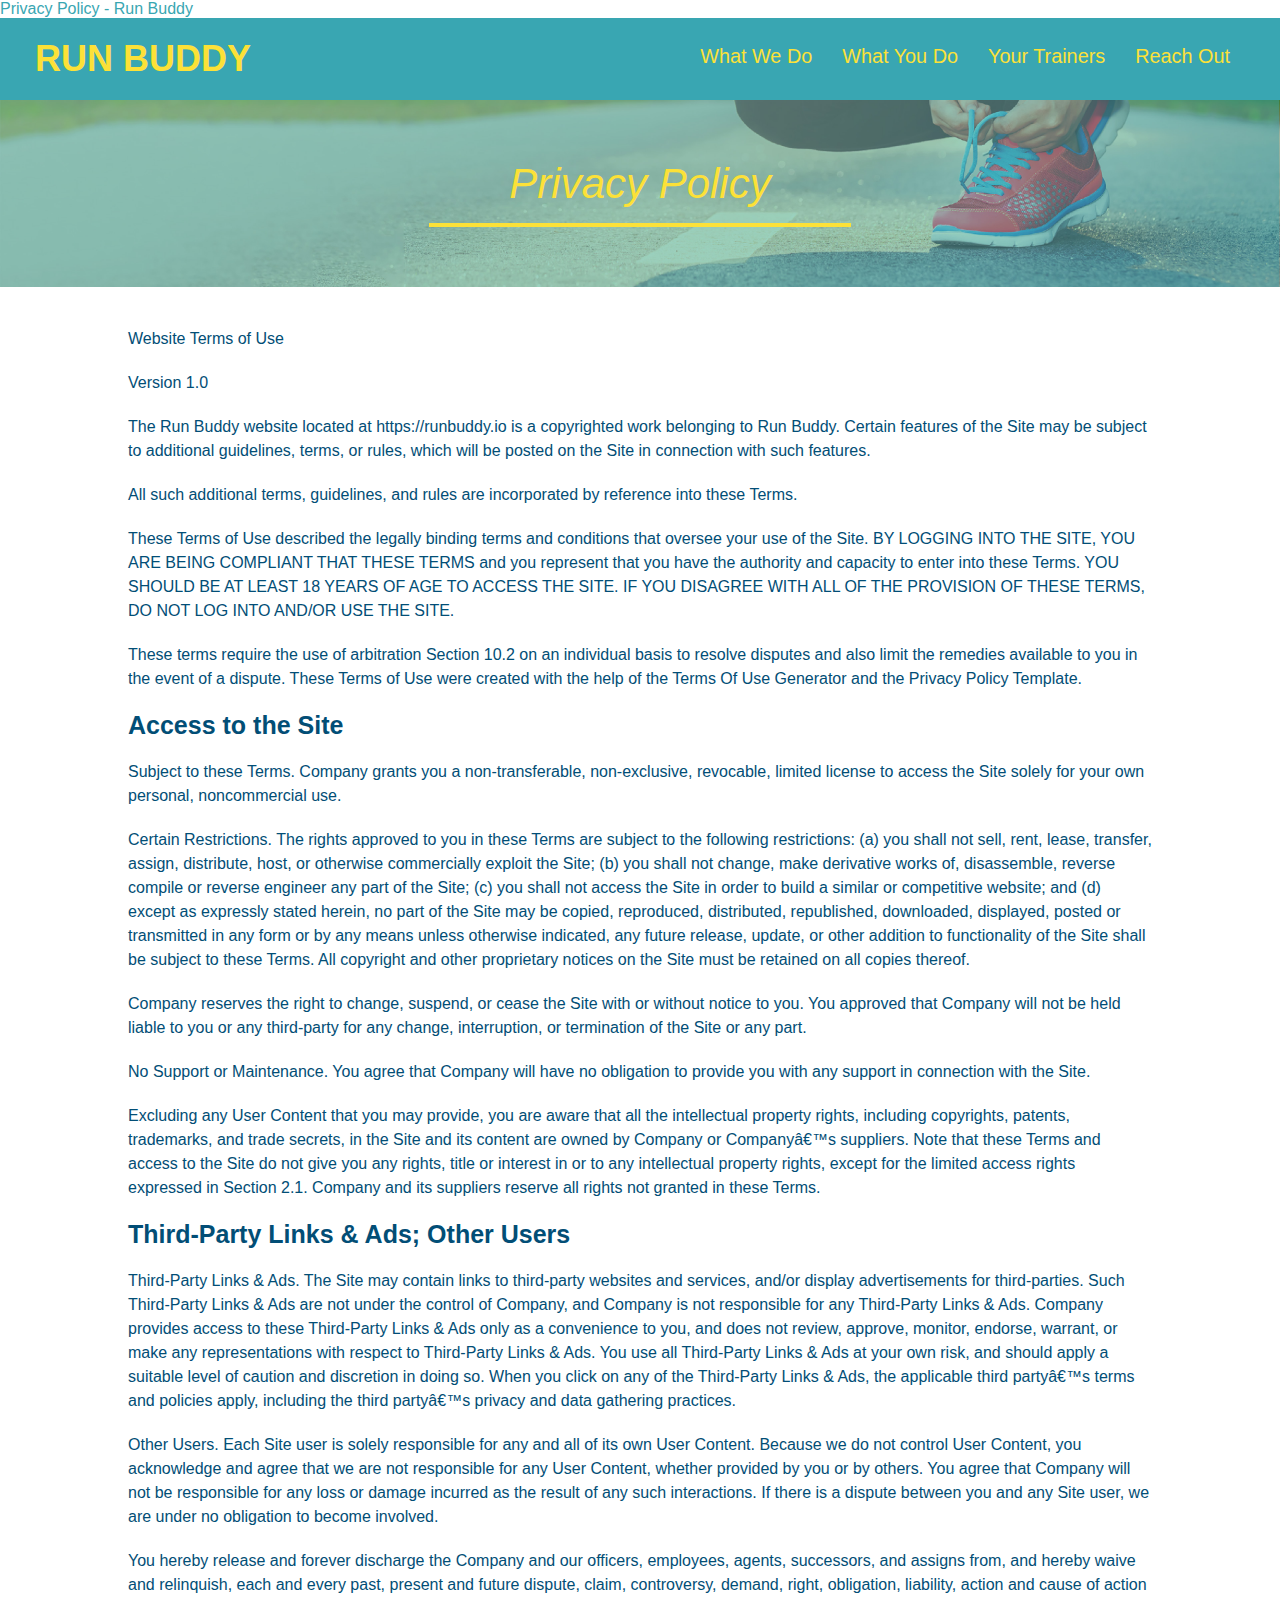
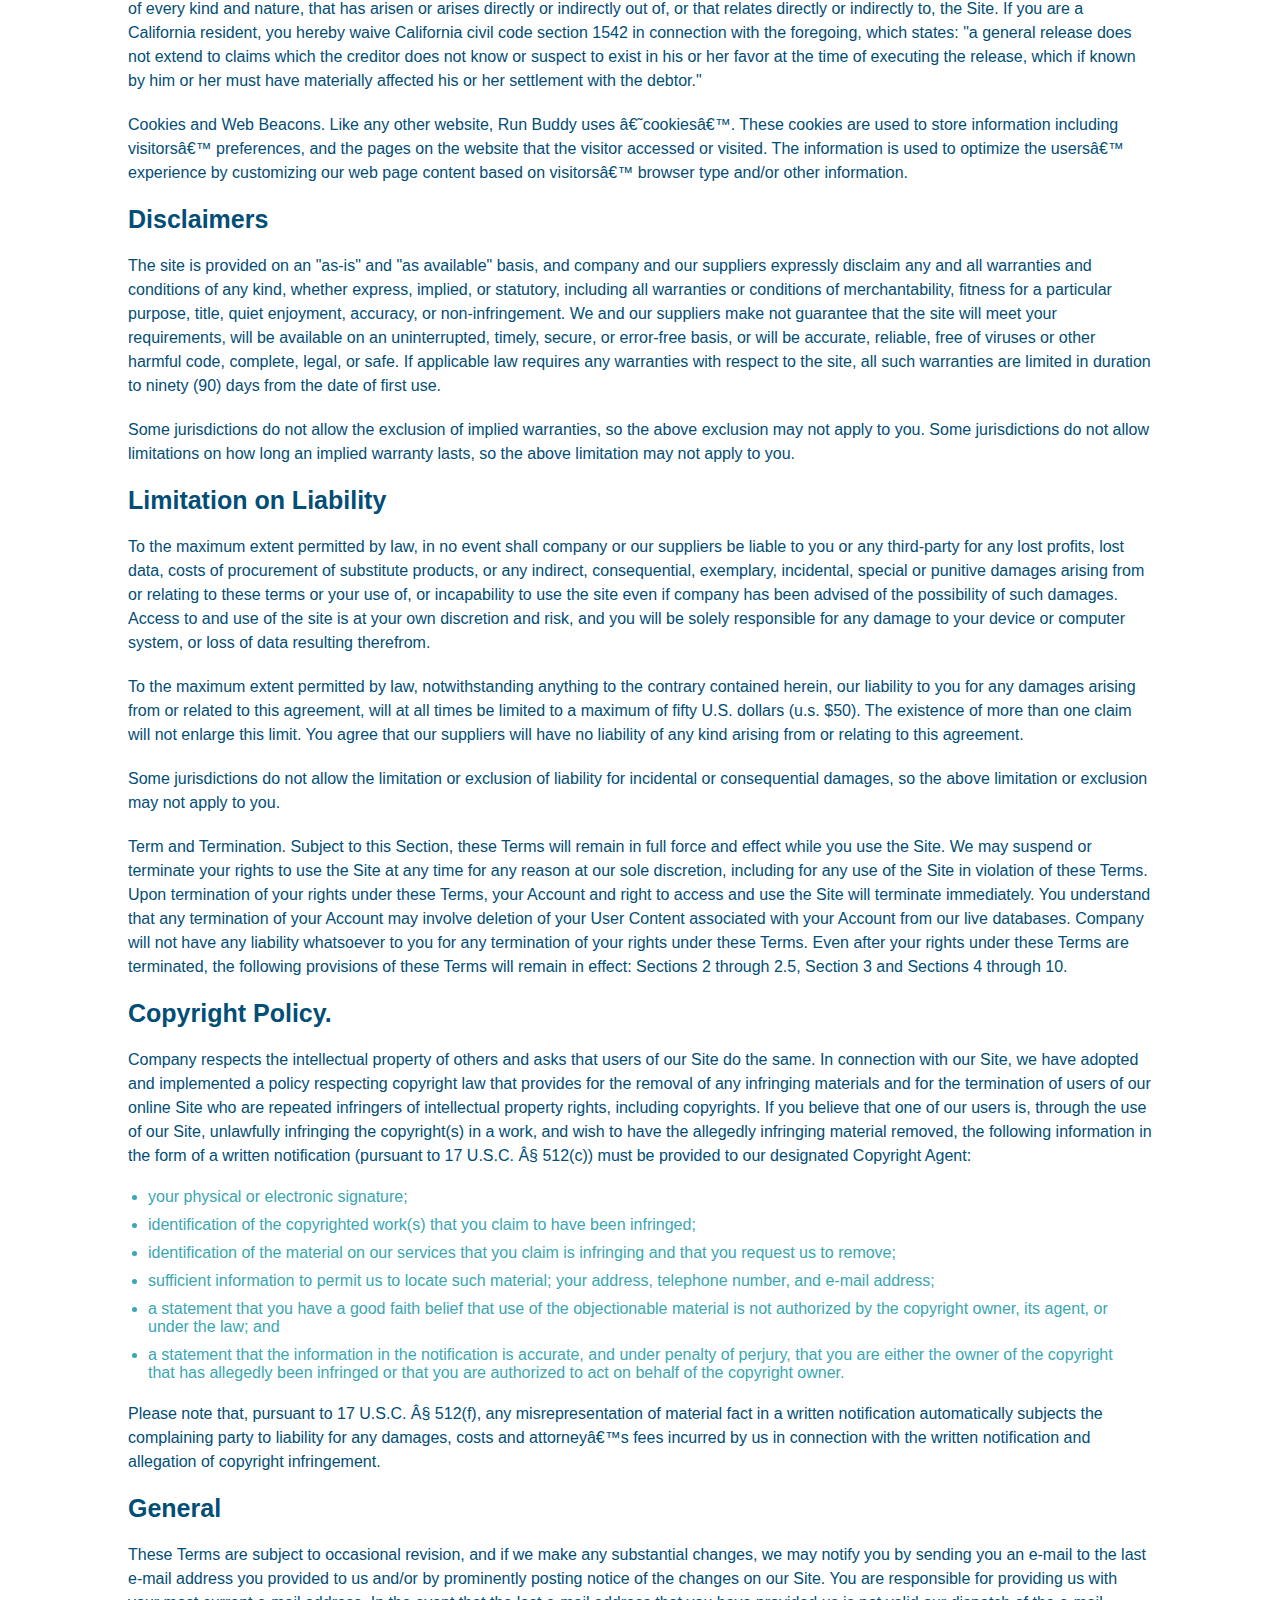
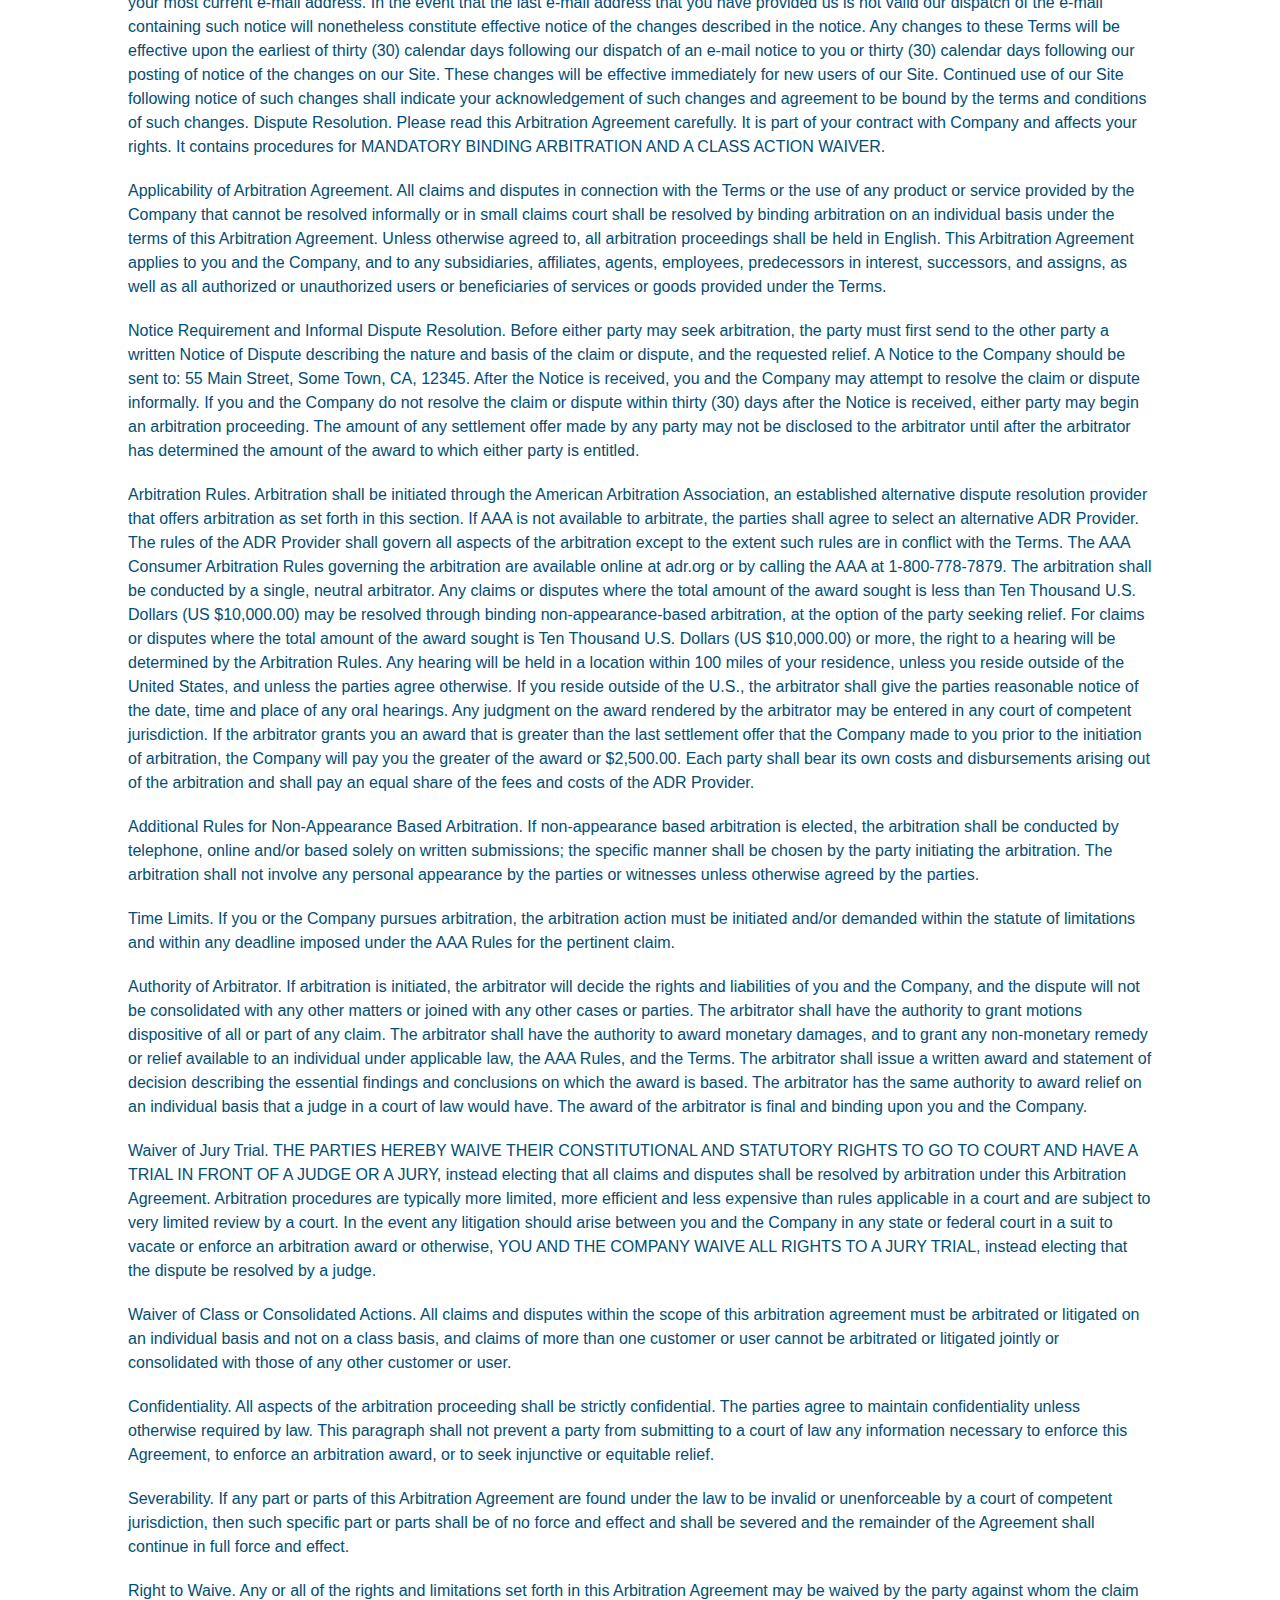
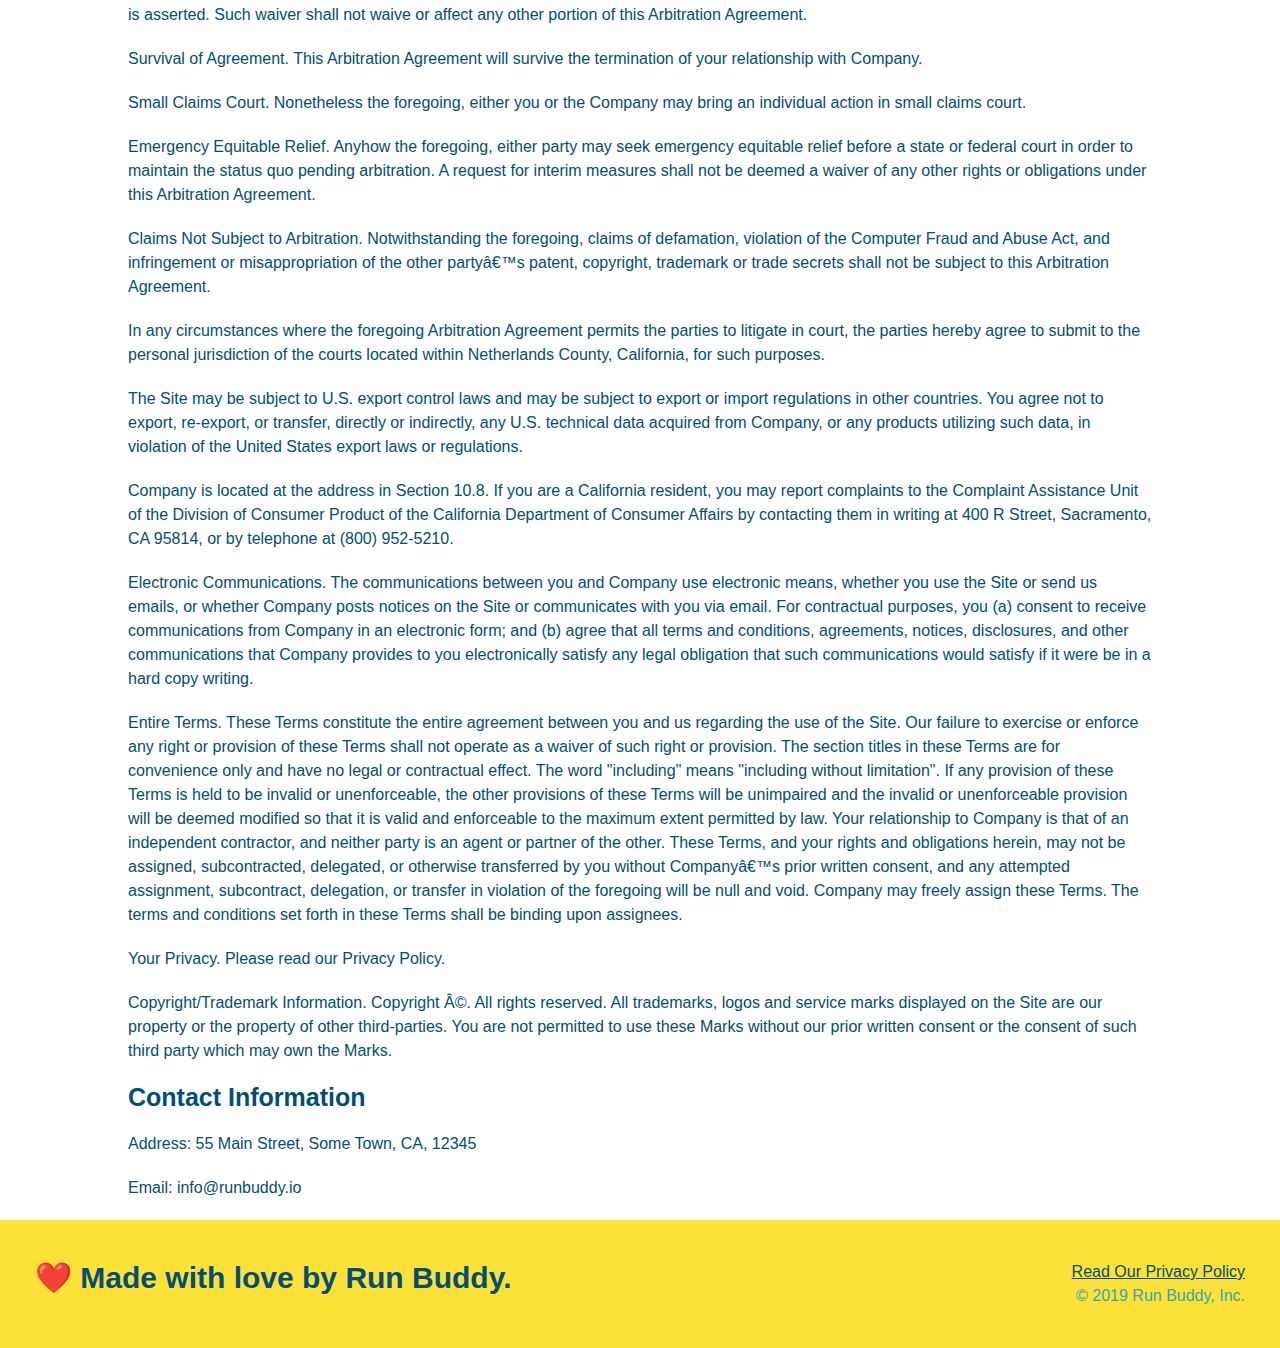
==== commit 2c386c84: "set up media queries" ====
--- a/privacy-policy.html
+++ b/privacy-policy.html
@@ -3,6 +3,7 @@
 
 <head>
   <meta charset="UTF-8" />
+  <meta name="viewport" content="width=device-width, initial-scale=1.0"
   <title>Privacy Policy - Run Buddy</title>
   <link rel="stylesheet" href="./assets/css/style.css" />
   <link rel="stylesheet" href="./assets/css/secondary-styles.css" />
--- a/assets/css/style.css
+++ b/assets/css/style.css
@@ -1,270 +1,384 @@
-* {
-  margin: 0;
-  padding: 0;
-  box-sizing: border-box;
-}
-
-body {
-  /* more on this crazy alphanumerical value in a minute! */
-  color: #39a6b2;
-  font-family: Helvetica, Arial, sans-serif;
-}
-
-/* apply styles to <header> */
-header {
-  padding: 20px 35px;
-  background-color: #39a6b2;
-}
-
-header h1 {
-  font-weight: bold;
-  font-size: 36px;
-  color: #fce138;
-  margin: 0;
-  display: inline;
-}
-header a {
-  text-decoration: none;
-  color: #fce138;
-}
-
-header nav {
-  float: right;
-  margin: 7px 0;
-}
-
-header nav ul li {
-  display: inline;
-}
-
-header nav ul li a {
-  margin: 0 30px;
-  font-weight: lighter;
-  font-size: 22px;
-}
-
-footer {
-  background: #fce138;
-  width: 100%;
-  padding: 40px 35px;
-}
-
-footer h2 {
-  display: inline;
-  color: #024e76;
-  font-size: 30px;
-  margin: 0;
-}
-
-footer div {
-  float: right;
-  line-height: 1.5;
-  text-align: right;
-}
-
-footer a {
-  color: #024e76;
-}
-
-section {
-  padding: 60px;
-}
-
-/* Hero Style Start */
-.hero {
-  background-image: url('../images/hero-bg.jpg');
-  height: 600px;
-  background-size: cover;
-  background-position: center;
-  position: relative;
-}
-/* Hero Style End */
-
-.hero-form {
-  border: 3px solid #024e76;
-  background-color: #fce138;
-  padding: 20px;
-  width: 500px;
-  color: #024e76;
-  position: absolute;
-  bottom: 120px;
-  right: 140px;
-}
-
-.hero-form h3 {
-  font-size: 24px;
-  margin: 0;
-}
-.hero-form p {
-  margin: 5px 0 15px 0;
-}
-
-.form-input {
-  border: 1px solid #024e76;
-  display: block;
-  padding: 7px 15px;
-  font-size: 16px;
-  color: #024e76;
-  width: 100%;
-  margin-bottom: 15px;
-}
-
-.hero-form label {
-  margin: 0 5px;
-}
-
-.hero-form button {
-  color: #fce138;
-  background-color: #024e76;
-  border: none;
-  padding: 10px 20px;
-  font-size: 16px;
-}
-
-.intro {
-  text-align: center;
-}
-
-.intro p {
-  line-height: 1.7;
-  color: #39a6b2;
-  width: 80%;
-  font-size: 20px;
-  margin: 0 auto;
-}
-
-.steps {
-  text-align: center;
-  background: #fce138;
-}
-
-.steps div {
-  margin-bottom: 80px;
-}
-
-.steps img {
-  width: 15%;
-  margin: 10px 0;
-}
-
-.steps h3 {
-  color: #024e76;
-  font-size: 46px;
-  margin-top: 10px;
-}
-
-.steps p {
-  color: #39a6b2;
-  font-size: 23px;
-}
-
-.steps span {
-  font-size: 38px;
-}
-
-.section-title {
-  font-size: 55px;
-  color: #024e76;
-  margin-bottom: 35px;
-  padding: 0 100px 20px 100px;
-  display: inline-block;
-  border-bottom: 3px solid;
-}
-
-.primary-border {
-  border-color: #fce138;
-}
-
-.secondary-border {
-  border-color: #39a6b2;
-}
-
-.trainers {
-  text-align: center;
-}
-
-.trainer {
-  width: 900px;
-  margin: 0 auto 30px auto;
-  background: #024e76;
-  color: #fce138;
-  overflow: auto;
-}
-
-.trainer img {
-  width: 35%;
-  float: left;
-}
-
-.trainer-bio {
-  padding: 35px;
-  float: left;
-  width: 65%;
-}
-
-.trainer-bio h3 {
-  font-size: 32px;
-  margin-bottom: 8px;
-}
-
-.trainer-bio h4 {
-  font-weight: lighter;
-  font-size: 26px;
-  margin-bottom: 25px;
-}
-
-.trainer-bio p {
-  font-size: 17px;
-  line-height: 1.3;
-}
-
-.text-left {
-  text-align: left;
-}
-
-.text-right {
-  text-align: right;
-}
-
-/* REACH OUT STYLES START */
-.contact {
-  text-align: center;
-  background: #024e76;
-}
-
-.contact h2 {
-  color: #fce138;
-}
-
-.contact-info iframe {
-  width: 400px;
-  height: 400px;
-}
-
-.contact-info div {
-  width: 410px;
-  display: inline-block;
-  vertical-align: top;
-  text-align: left;
-  margin: 30px 0 0 60px;
-  color: white;
-}
-
-.contact-info h3 {
-  color: #fce138;
-  font-size: 32px;
-}
-
-.contact-info p,
-.contact-info address {
-  margin: 20px 0;
-  line-height: 1.5;
-  font-size: 20px;
-  font-style: normal;
-}
-
-.contact-info a {
-  color: #fce138;
-}
-
-/* REACH OUT STYLES END */
+* {
+  box-sizing: border-box;
+  margin: 0;
+  padding: 0;
+}
+
+body {
+  color: #39a6b2;
+  font-family: Helvetica, Arial, sans-serif;
+}
+
+
+/* HEADER / NAV BAR STYLES START */
+
+header {
+  padding: 20px 35px;
+  background-color: #39a6b2;
+  display: flex;
+  justify-content: space-between;
+  flex-wrap: wrap;
+}
+
+header h1 {
+  font-weight: bold;
+  margin: 0;
+  font-size: 36px;
+  color: #fce138;
+}
+
+header a {
+  text-decoration: none;
+  color: #fce138;
+}
+
+header nav {
+  margin: 7px 0;
+}
+
+header nav ul {
+  display: flex;
+  flex-wrap: wrap;
+  justify-content: space-between;
+  align-items: center;
+  list-style: none;
+}
+
+header nav ul li a {
+  margin: 10px 15px;
+  font-weight: lighter;
+  font-size: 1.55vw;
+}
+
+/* HEADER / NAVBAR STYLES END */
+
+
+
+/* FOOTER STYLES START */
+footer {
+  background: #fce138;
+  padding: 40px 35px;
+  display: flex;
+  justify-content: space-between;
+  flex-wrap: wrap;
+  width: 100%;
+}
+
+footer h2 {
+  color: #024e76;
+  font-size: 30px;
+  margin: 0;
+}
+
+footer div {
+  line-height: 1.5;
+  text-align: right;
+}
+
+footer a {
+  color: #024e76;
+}
+/* END FOOTER STYLES */
+
+/* STYLE ALL SECTION TAGS */
+section {
+  padding: 60px;
+}
+
+/* HERO STYLES START */
+.hero {
+  background-image: url('../images/hero-bg.jpg');
+  background-size: cover;
+  background-position: center;
+  display: flex;
+  justify-content: center;
+  flex-wrap: wrap;
+  align-items: flex-start;
+}
+
+.hero-cta {
+  width: 35%;
+  text-align: right;
+  margin: 3.5%;
+  color: #fff;
+  font-size: 18px;
+  line-height: 1.2;
+}
+
+.hero-cta h2 {
+  font-style: italic;
+  font-size: 55px;
+  color: #fce138;
+}
+
+.hero-form {
+  border: 3px solid #024e76;
+  background-color: #fce138;
+  padding: 20px;
+  color: #024e76;
+  width: 40%;
+  margin: 3.5%;
+}
+
+.hero-form h3 {
+  font-size: 24px;
+  margin: 0;
+}
+.hero-form p {
+  margin: 5px 0 15px 0;
+}
+
+.form-input {
+  border: 1px solid #024e76;
+  display: block;
+  padding: 7px 15px;
+  font-size: 16px;
+  color: #024e76;
+  width: 100%;
+  margin-bottom: 15px; 
+}
+
+.hero-form label {
+  margin: 0 5px;
+}
+
+.hero-form button {
+  color: #fce138;
+  background-color: #024e76;
+  border: none;
+  padding: 10px 20px;
+  font-size: 16px;
+} 
+/* HERO STYLES END */
+
+
+/* SECTION TITLE STYLES START */
+.section-title {
+  font-size: 48px;
+  border-bottom: 3px solid;
+  color: #024e76;
+  padding-bottom: 20px;
+  text-align: center;
+  margin: 0 auto 35px auto;
+  width: 50%;
+}
+
+.primary-border {
+  border-color: #fce138;
+}
+
+.secondary-border {
+  border-color: #39a6b2;
+}
+/* SECTION TITLE STYLES END */
+
+/* WHAT WE DO STYLES */
+
+.intro p {
+  line-height: 1.7;
+  color: #39a6b2;
+  width: 80%;
+  margin: 0 auto;
+  font-size: 20px;
+  text-align: center;
+}
+/* WHAT YOU DO STYLES END */
+
+
+/* WHAT YOU DO STYLES START */
+.steps { 
+  background: #fce138;
+}
+
+.step {
+  margin: 50px auto;
+  padding-bottom: 50px;
+  width: 80%;
+  border-bottom: 1px solid #39a6b2;
+  display: flex;
+  flex-wrap: wrap;
+  align-items: center;
+  justify-content: space-between;
+}
+
+.step h3 {
+  color: #024e76;
+  font-size: 46px;
+  flex: 1 30%;
+}
+
+.step-info {
+  flex: 2 70%;
+  display: flex;
+  flex-wrap: wrap;
+  align-items: center;
+}
+
+.step-img {
+  flex: 1 12%;
+  margin-right: 20px;
+}
+
+.step-img img {
+  max-width: 100%;
+}
+
+.step-text {
+  flex: 12;
+}
+
+.step-text p {
+  color: #39a6b2;
+  font-size: 18px;
+}
+
+.step-text h4 {
+  font-size: 26px;
+  line-height: 1.5;
+  color: #024e76;
+}
+
+/* WHAT YOU DO STYLES END */
+
+/* MEET THE TRAINERS START */
+.trainers {
+  width: 100%;
+  margin: 0 auto;
+  display: flex;
+  flex-wrap: wrap;
+  justify-content: space-around;
+}
+
+.trainer {
+  margin: 20px;
+  flex: 1;
+  background: #024e76;
+  color: #fce138;
+}
+
+.trainer img {
+  width: 100%;
+}
+
+.trainer-bio {
+  padding: 25px;
+  line-height: 1.3;
+}
+
+.trainer-bio h3 {
+  font-size: 28px;
+}
+
+.trainer-bio h4 {
+  font-weight: lighter;
+  font-size: 22px;
+  margin-bottom: 15px;
+}
+
+.trainer-bio p {
+  font-size: 17px;
+}
+/* TRAINER STYLES END */
+
+/* REACH OUT STYLES START */
+.contact {
+  background: #024e76;
+}
+
+.contact h2 {
+  color: #fce138;
+}
+
+.contact-info {
+  display: flex;
+  justify-content: space-between;
+  flex-wrap: wrap;
+}
+
+.contact-info > * {
+  flex: 1;
+  margin: 15px;
+}
+
+.contact-info iframe {
+  height: 400px;
+}
+
+.contact-info div {
+  color: white;
+}
+
+.contact-info h3 {
+  color: #fce138;
+  font-size: 32px;
+}
+
+.contact-info p, .contact-info address {
+  margin: 20px 0;
+  line-height: 1.5;
+  font-size: 16px;
+  font-style: normal;
+}
+
+.contact-form input, .contact-form textarea {
+  border: 1px solid #024e76;
+  display: block;
+  padding: 7px 15px;
+  font-size: 16px;
+  color: #024e76;
+  width: 100%;
+  margin-bottom: 15px;
+  margin-top: 5px;
+}
+
+.contact-form button {
+  width: 100%;
+  border: none;
+  background: #fce138;
+  color: #024e76;
+  text-align: center;
+  padding: 15px 0;
+  font-size: 16px;
+}
+
+.contact-info a {
+  color: #fce138;
+}
+
+
+/* REACH OUT STYLES END */
+
+/* UTILITIES */
+.text-left {
+  text-align: left;
+}
+
+.text-right {
+  text-align: right;
+}
+
+.flex-row {
+  display: flex;
+}
+
+/* MEDIA QUERIES */
+/* MEDIA QUERY FOR SMALLER DESKTOP SCREENS AND SMALLER */
+@media screen and (max-width: 980px) {
+  header h1 a {
+    color: tomato;
+  }
+}
+
+/* MEDIA QUERY FOR TABLETS AND SMALLER */
+@media screen and (max-width: 768px) {
+  header h1 {
+    font-size: 80px;
+  }
+}
+
+/* MEDIA QUERY FOR MOBILE PHONES AND SMALLER */
+@media screen and (max-width: 575px) {
+  header h1 {
+    font-size: 100px;
+  }
+}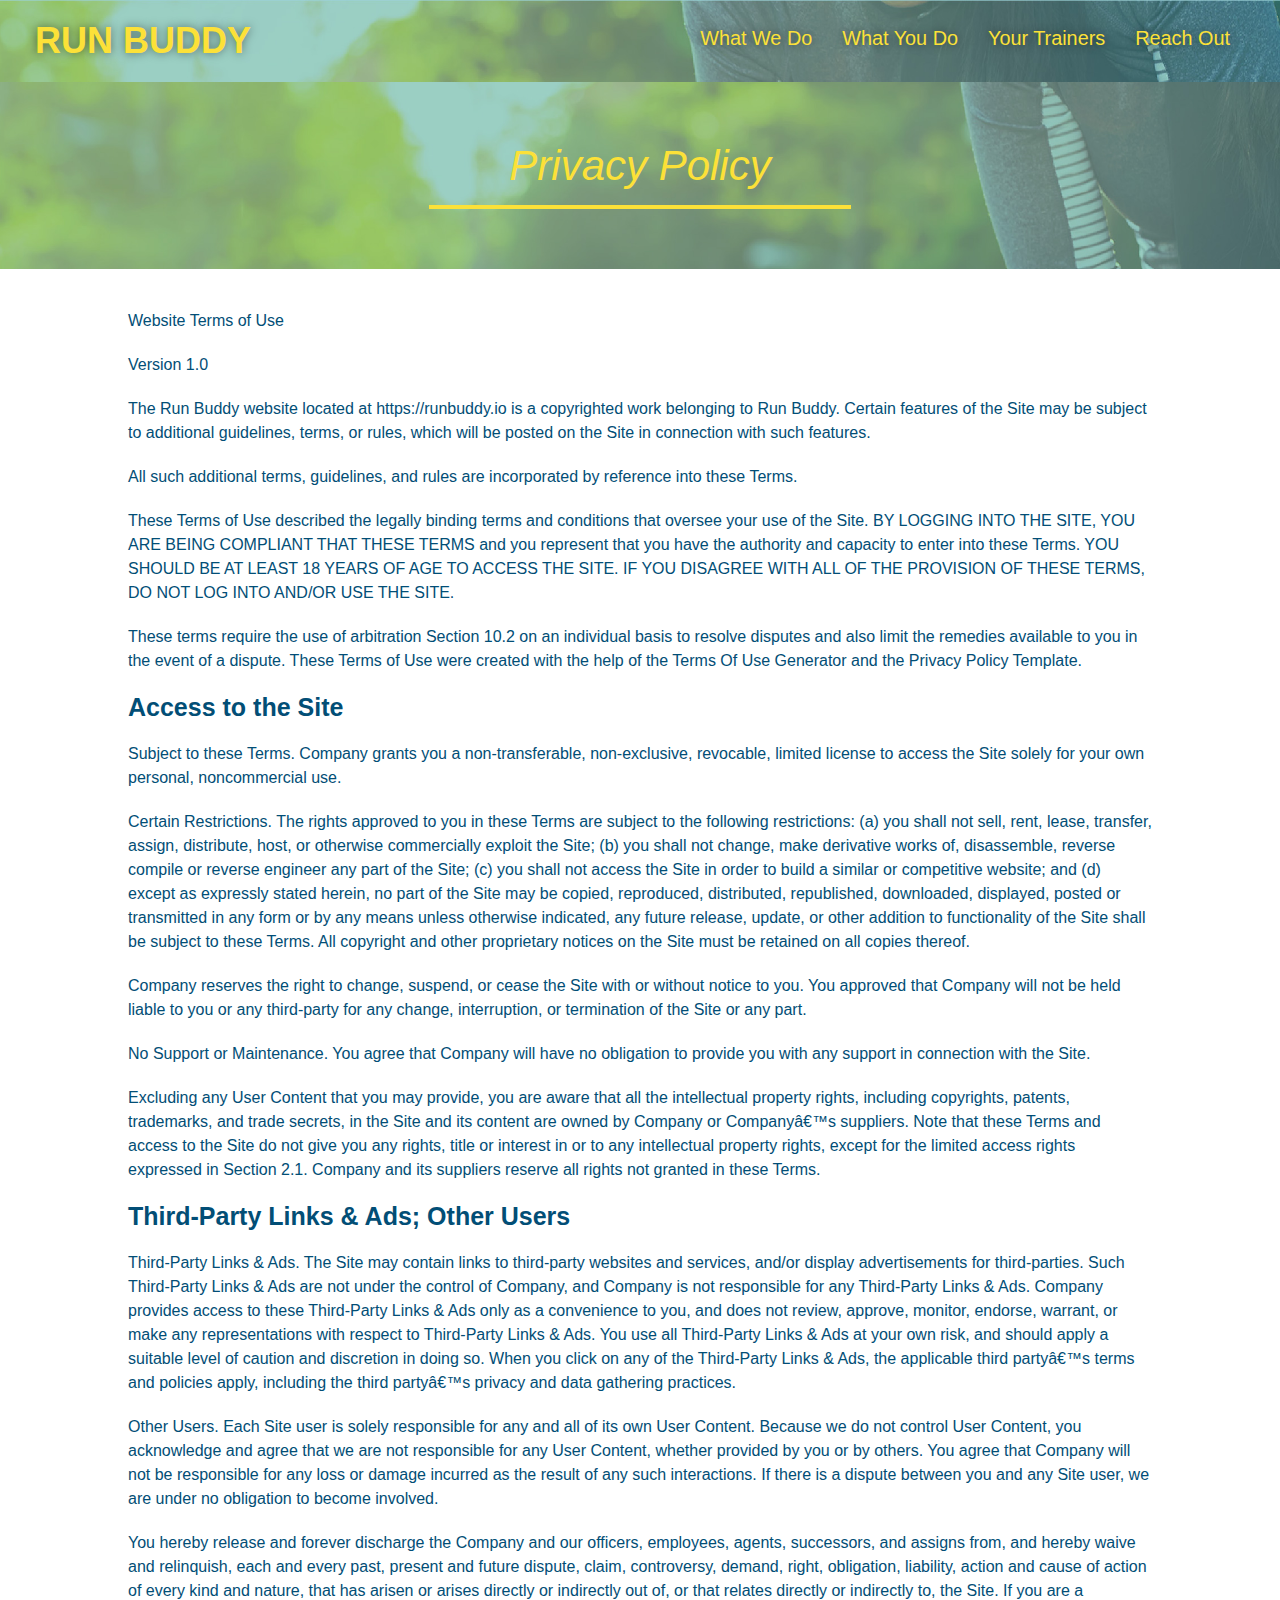
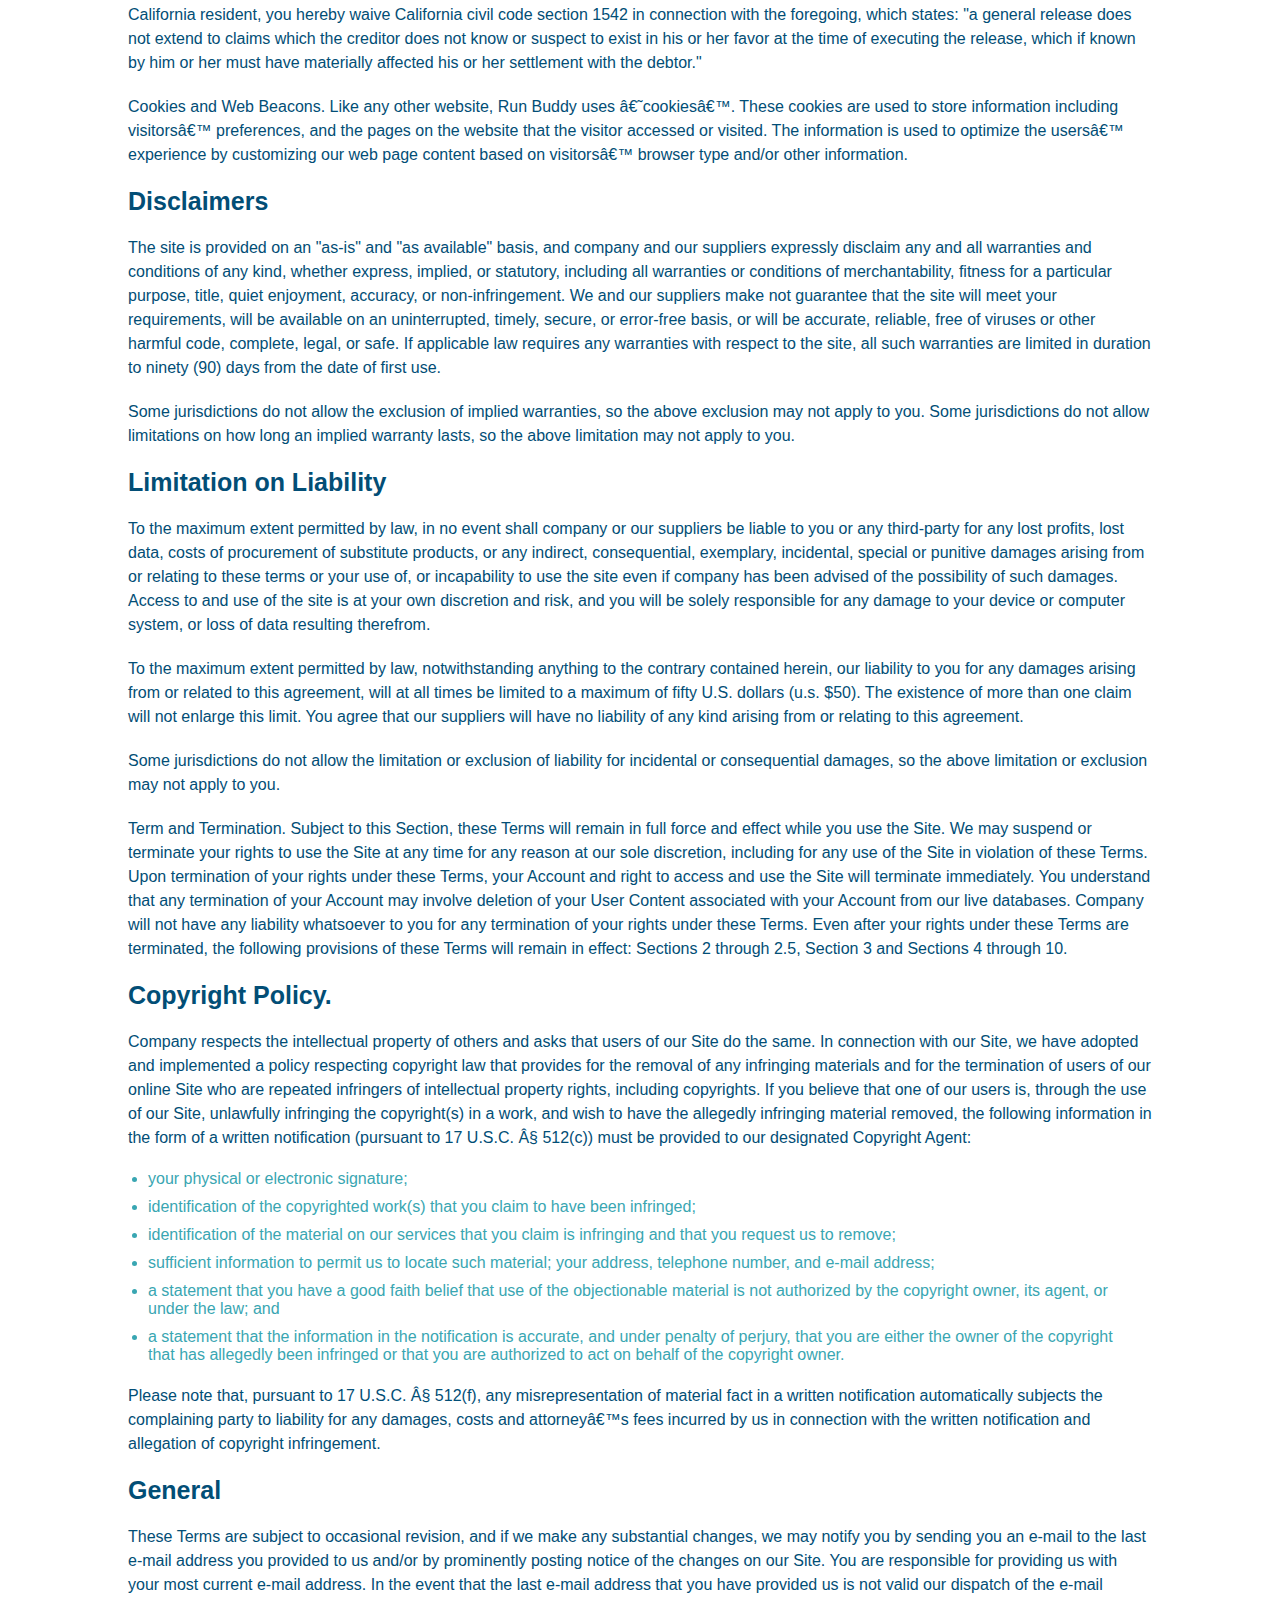
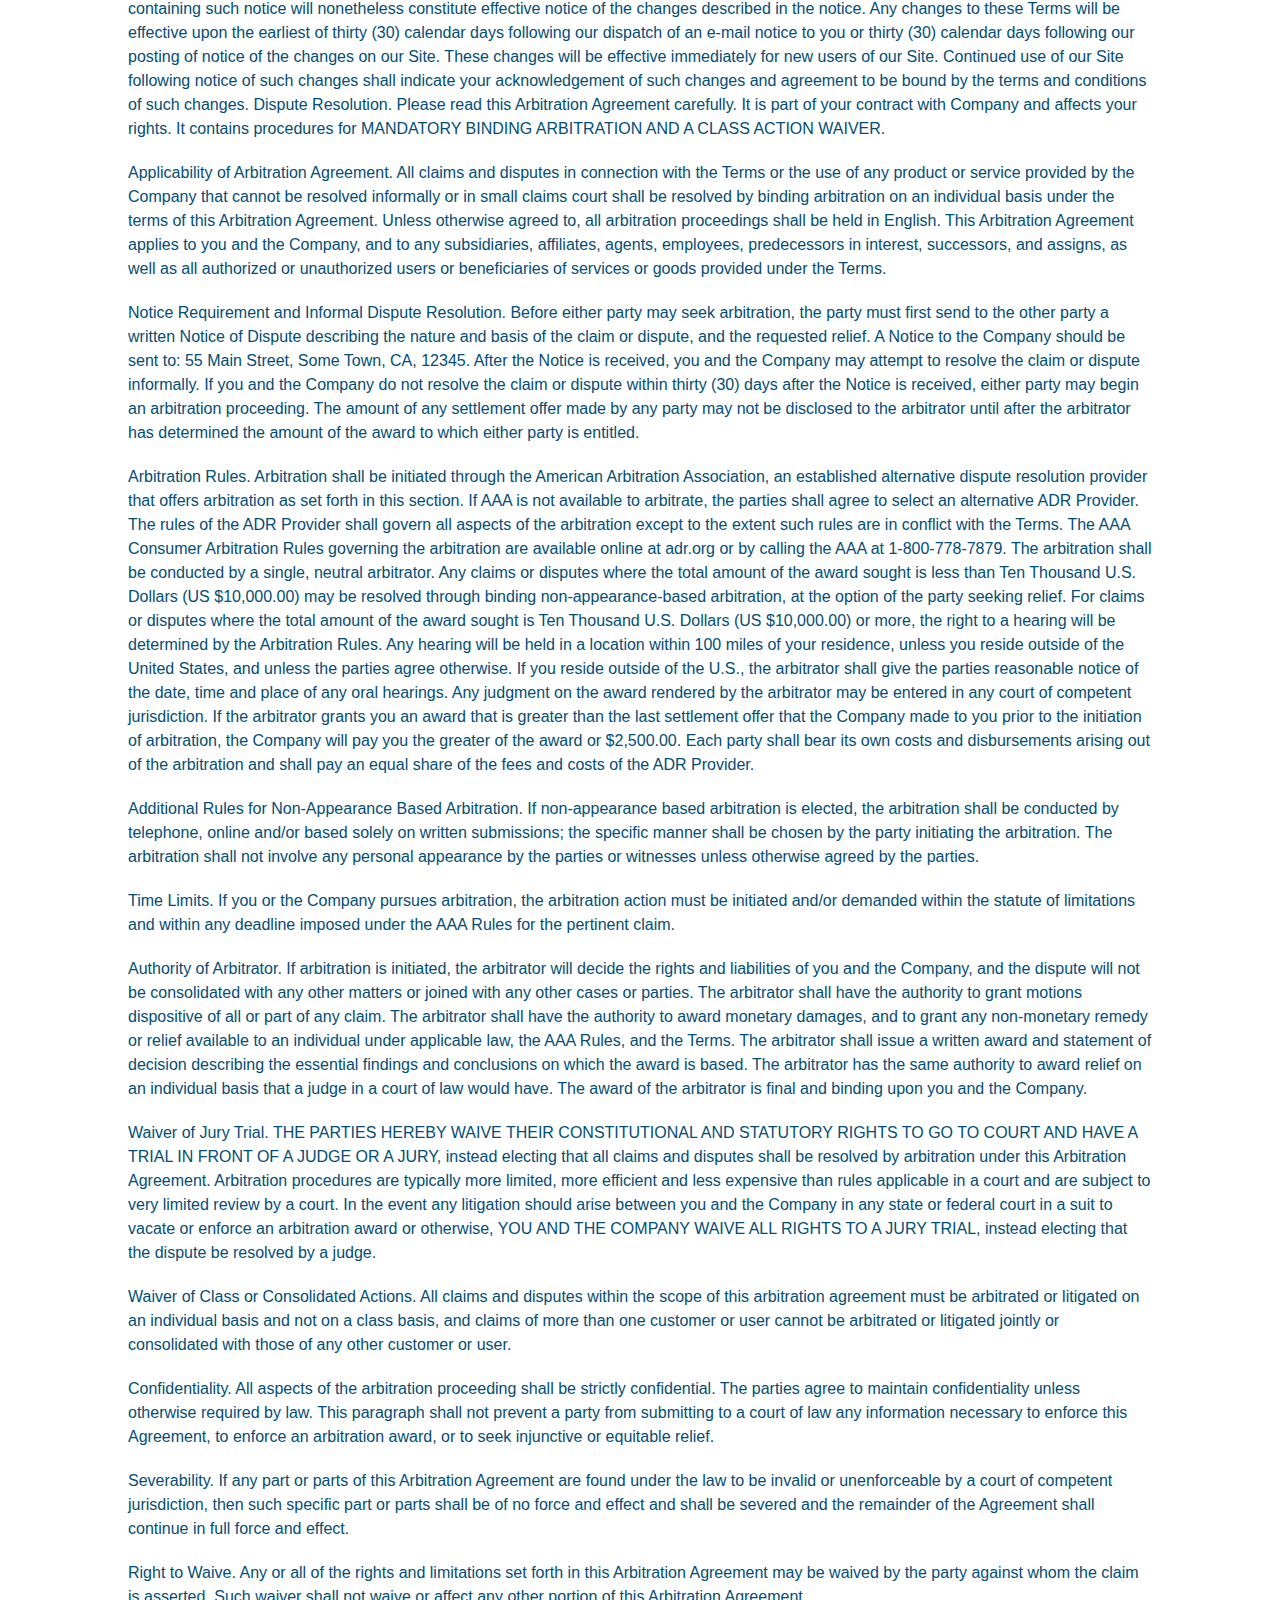
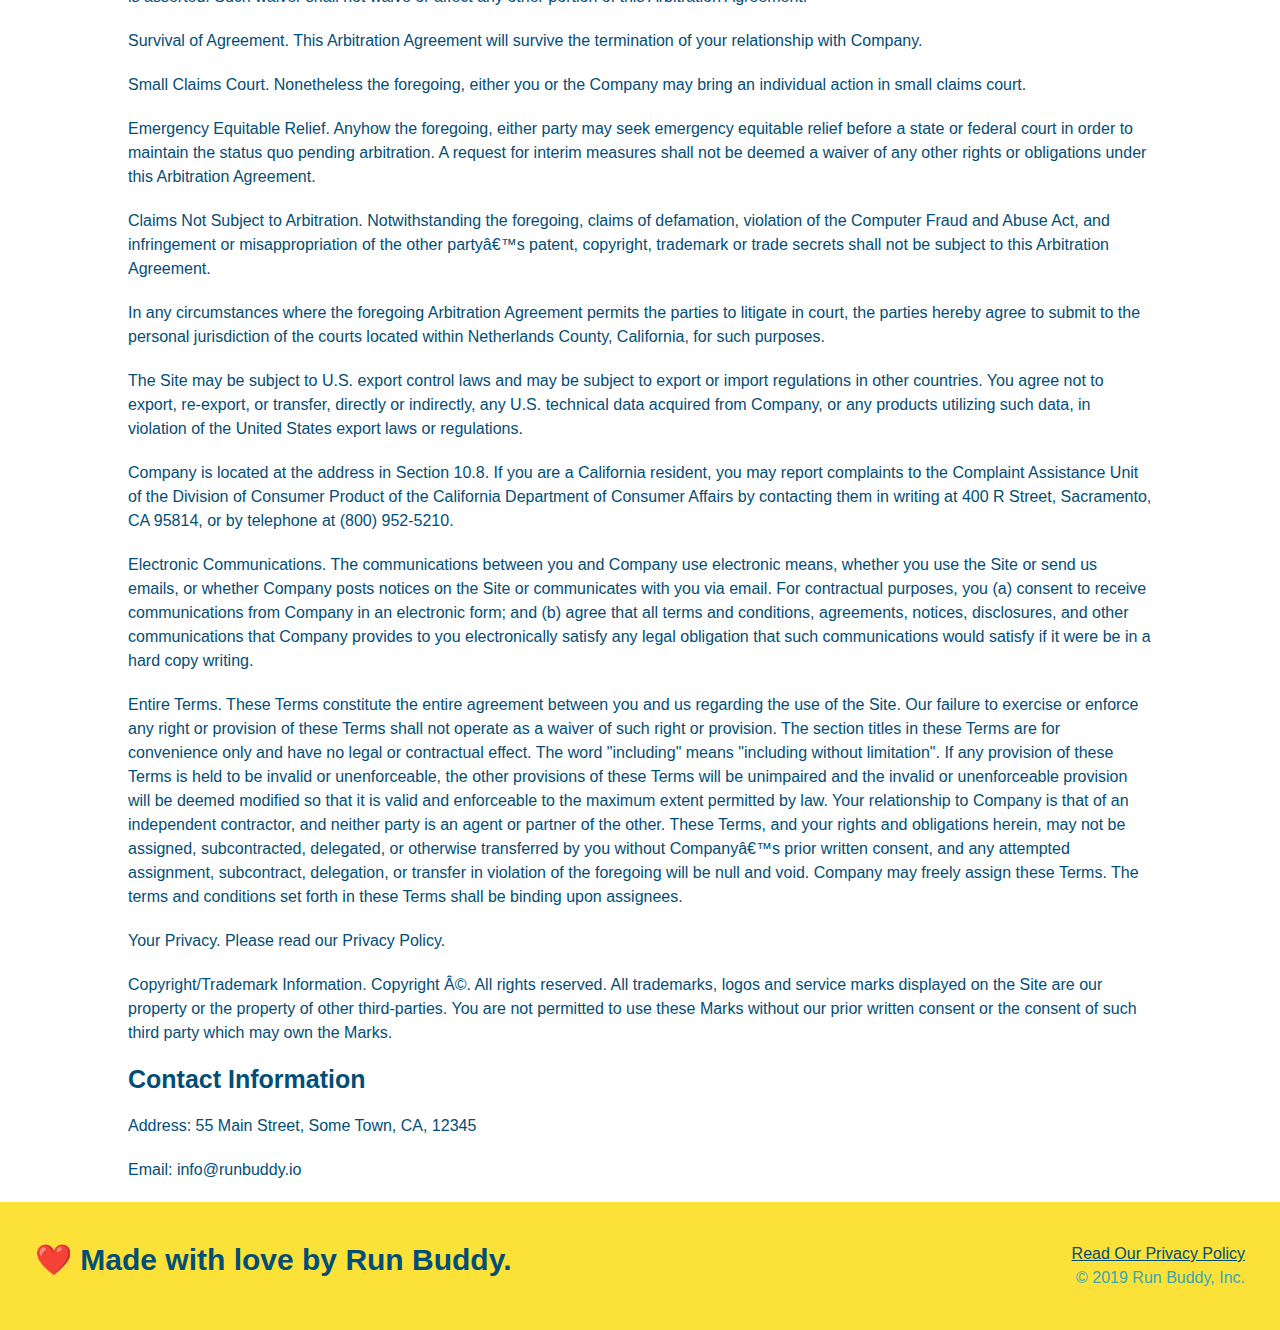
==== commit 004ad9f4: "add sticky header and psudo classes" ====
--- a/privacy-policy.html
+++ b/privacy-policy.html
@@ -3,7 +3,7 @@
 
 <head>
   <meta charset="UTF-8" />
-  <meta name="viewport" content="width=device-width, initial-scale=1.0"
+  <meta name="viewport" content="width=device-width, initial-scale=1.0" />
   <title>Privacy Policy - Run Buddy</title>
   <link rel="stylesheet" href="./assets/css/style.css" />
   <link rel="stylesheet" href="./assets/css/secondary-styles.css" />
@@ -13,7 +13,7 @@
 <body>
   <header>
     <h1>
-      <a href="/">
+      <a href="./index.html">
         RUN BUDDY
       </a>
     </h1>
--- a/assets/css/style.css
+++ b/assets/css/style.css
@@ -18,6 +18,13 @@
   display: flex;
   justify-content: space-between;
   flex-wrap: wrap;
+  position: -webkit-sticky;
+  position: sticky;
+  top: 0;
+  background-image: url("../images/hero-bg.jpg");
+  background-size: cover;
+  background-attachment: fixed;
+  background-position: 80%;
 }
 
 header h1 {
@@ -25,6 +32,7 @@
   margin: 0;
   font-size: 36px;
   color: #fce138;
+  text-shadow: 0 0 10px rgba(0, 0, 0, 0.5);
 }
 
 header a {
@@ -48,6 +56,15 @@
   margin: 10px 15px;
   font-weight: lighter;
   font-size: 1.55vw;
+  text-shadow: 0 0 10px rgba(0, 0, 0, 0.5);
+}
+
+header nav ul li a:hover {
+  padding: 5px 8px;
+  background: #fce138;
+  color: #024e76;
+  border-radius: 15px;
+  text-shadow: none;
 }
 
 /* HEADER / NAVBAR STYLES END */
@@ -89,7 +106,8 @@
 .hero {
   background-image: url('../images/hero-bg.jpg');
   background-size: cover;
-  background-position: center;
+  background-attachment: fixed;
+  background-position: 80%;
   display: flex;
   justify-content: center;
   flex-wrap: wrap;
@@ -109,15 +127,18 @@
   font-style: italic;
   font-size: 55px;
   color: #fce138;
+  text-shadow: 0 0 10px rgba(0, 0, 0, 0.5)
 }
 
 .hero-form {
   border: 3px solid #024e76;
-  background-color: #fce138;
+  background-color: rgba(252, 225, 56, 0.8);
   padding: 20px;
   color: #024e76;
   width: 40%;
   margin: 3.5%;
+  box-shadow: 0 0 10px rgba(0, 0, 0, 0.5);
+  border-radius: 15px;
 }
 
 .hero-form h3 {
@@ -136,6 +157,13 @@
   color: #024e76;
   width: 100%;
   margin-bottom: 15px; 
+  border-radius: 15px;
+  background-color: rgba(255, 255, 255, 0.75);
+}
+
+.form-input:focus {
+  background-color: rgba(255, 255, 255, 1);
+  outline: none;
 }
 
 .hero-form label {
@@ -148,7 +176,12 @@
   border: none;
   padding: 10px 20px;
   font-size: 16px;
-} 
+  border-radius: 15px;
+}
+
+.hero-form button:hover {
+  background-color: #39a6b2;
+}
 /* HERO STYLES END */
 
 
@@ -194,11 +227,14 @@
   margin: 50px auto;
   padding-bottom: 50px;
   width: 80%;
-  border-bottom: 1px solid #39a6b2;
   display: flex;
   flex-wrap: wrap;
   align-items: center;
   justify-content: space-between;
+}
+
+.step:not(:last-child) {
+  border-bottom: 1px solid #39a6b2;
 }
 
 .step h3 {
@@ -329,7 +365,19 @@
   width: 100%;
   margin-bottom: 15px;
   margin-top: 5px;
-}
+  border-radius: 15px;
+  background-color: rgba(253, 253, 253,0.75);
+}
+
+.contact-form input::placeholder, .contact-form textarea::placeholder {
+  color:rgb(0, 0, 0, 0.5);
+}
+
+.contact-form input:focus, .contact-form textarea:focus{
+  background-color: rgba(255, 255, 255, 1);
+  outline: none;
+}
+
 
 .contact-form button {
   width: 100%;
@@ -339,6 +387,12 @@
   text-align: center;
   padding: 15px 0;
   font-size: 16px;
+  border-radius: 15px;
+}
+
+.contact-form button:hover {
+  color: #fce138;
+  background: #39a6b2;
 }
 
 .contact-info a {
@@ -364,21 +418,109 @@
 /* MEDIA QUERIES */
 /* MEDIA QUERY FOR SMALLER DESKTOP SCREENS AND SMALLER */
 @media screen and (max-width: 980px) {
-  header h1 a {
-    color: tomato;
+  header {
+    padding-bottom: 0;
+    justify-content: center;
+    position: relative;
+  }
+
+  header h1 {
+    width: 100%;
+    text-align: center;
+  }
+
+  header nav ul {
+    margin-top: 20px;
+    width: 100%;
+    justify-content: center;
+  }
+
+  header nav ul li a {
+    font-size: 20px;
+  }
+
+  footer h2, footer div {
+    text-align: center;
+    width: 100%;
+  }
+
+  .hero-cta, .hero-form {
+    width: 100%;
+  }
+
+  .hero-cta {
+    text-align: center;
+  }
+
+  .section-title {
+    width: 80%;
+  }
+
+  .trainer {
+    flex: 0 70%;
+  }
+
+  .contact-info iframe {
+    flex: 1 100%;
   }
 }
 
 /* MEDIA QUERY FOR TABLETS AND SMALLER */
 @media screen and (max-width: 768px) {
-  header h1 {
-    font-size: 80px;
+  section {
+    padding: 30px 15px;
+  }
+
+  .step h3 {
+    flex: 1 100%;
+    text-align: center;
+  }
+
+  .step-info {
+    flex: 2 100%;
+    text-align: center;
+    justify-content: center;
+  }
+
+  .step-img {
+    flex: 0 32%;
+    margin-right: 0;
+    margin-top: 15px;
+    margin-bottom: 15px;
+  }
+
+  .step-text {
+    flex: 100%;
   }
 }
 
 /* MEDIA QUERY FOR MOBILE PHONES AND SMALLER */
 @media screen and (max-width: 575px) {
-  header h1 {
-    font-size: 100px;
+  .hero-form button {
+    width: 100%; 
+  }
+
+  .section-title {
+    width: 95%;
+  }
+
+  .intro p {
+    width: 100%;
+  }
+
+  .trainer {
+    flex: 0 100%;
+  }
+
+  .contact-info {
+    text-align: left;
+  }
+
+  .contact-info > * {
+    flex: 0 100%;
+  }
+
+  .contact-form {
+    order: 3;
   }
 }